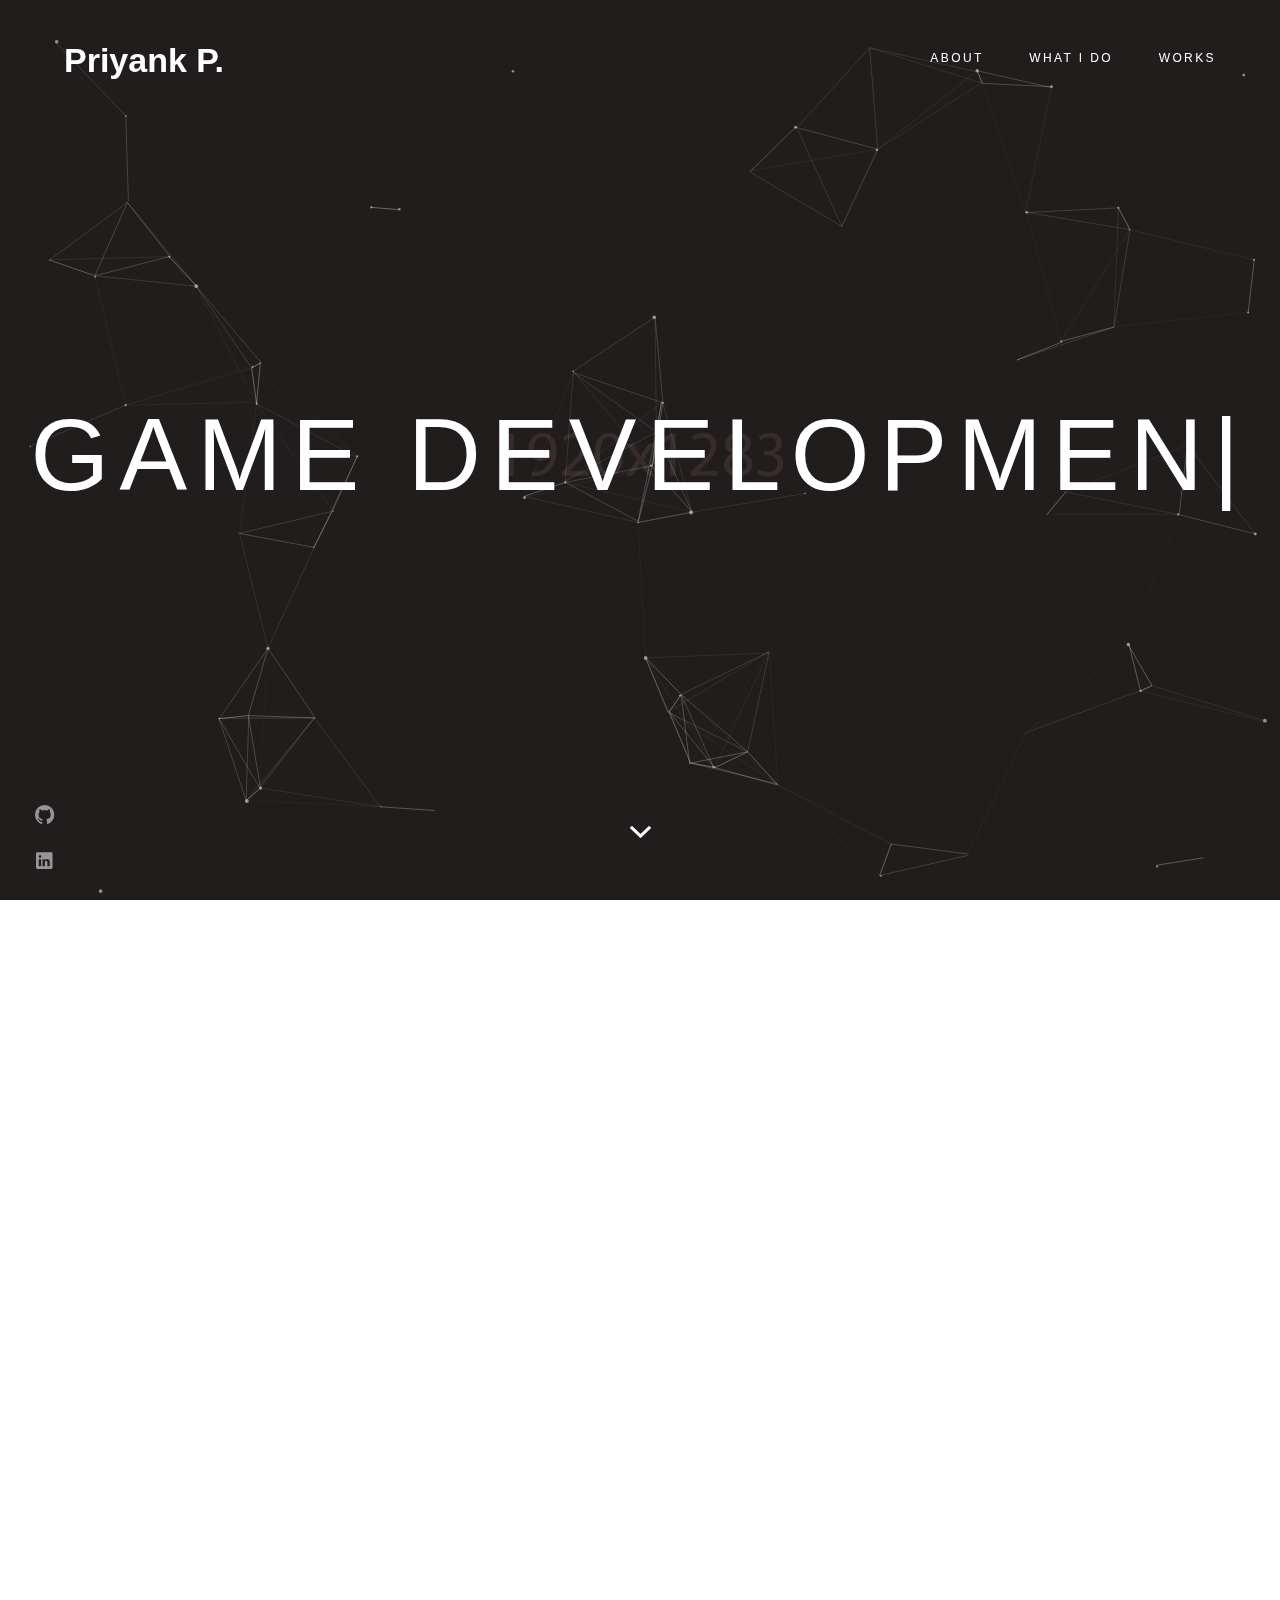
==== index-particles.html @ e3704a33 "my js added" ====
<!DOCTYPE html>
<html lang="en">
<head>
	
	<!-- Basic -->
	<meta http-equiv="Content-Type" content="text/html; charset=utf-8" />
	<title>Priyank Prajapati Portfolio</title>
	<meta name="description" content="Priyank Prajapati Portfolio">
	<meta name="keywords" content="">
	<meta http-equiv="Content-Security-Policy" content="default-src 'self'; 
    script-src 'self' 'unsafe-inline' 'unsafe-eval'; 
    style-src 'self' 'unsafe-inline'; 
    img-src 'self' data:; 
    font-src 'self' data:; 
    object-src 'none'; 
    base-uri 'self'; 
    form-action 'self'; 
    frame-ancestors 'none'; 
    block-all-mixed-content; 
    upgrade-insecure-requests;">
	
	<!-- Mobile Specific Metas -->
	<meta name="viewport" content="width=device-width, initial-scale=1, maximum-scale=1, user-scalable=no">
	
	<!-- Load Fonts -->
	<link href="https://fonts.googleapis.com/css?family=Hind:300,400,500,600,700%7CMontserrat:400,700%7CEczar:400,500,600,700,800" rel="stylesheet">
	
	<!-- CSS -->
	<link rel="stylesheet" href="css/basic.css" />
	<link rel="stylesheet" href="css/layout.css" />
	<link rel="stylesheet" href="css/blogs.css" />
	<link rel="stylesheet" href="css/ionicons.css" />
	<link rel="stylesheet" href="css/magnific-popup.css" />
	<link rel="stylesheet" href="css/animate.css" />
	
	
	<!-- Favicon -->
	<link rel="shortcut icon" href="images/favicons/favicon.ico">
	
</head>

<body>
	
	<!-- Page -->
	<div class="page">

		<!-- Preloader -->
		<div class="preloader">
			<div class="centrize full-width">
				<div class="vertical-center">
					<div class="spinner">
						<div class="double-bounce1"></div>
						<div class="double-bounce2"></div>
					</div>
				</div>
			</div>
		</div>

		<header class="header">
			<div class="fw">
				<div class="logo">
					<a href="#">Priyank P.</a>
				</div>
				<a href="#" class="menu-btn"><span></span></a>
				<div class="top-menu">
					<ul>
						<li><a href="#about-section">About</a></li>
						<li><a href="#services-section">What I Do</a></li>
						<li><a href="#works-section">Works</a></li>
					</ul>
					<a href="#" class="close"></a>
				</div>
			</div>
		</header>
		
		<!-- Container -->
		<div class="container">

			<!-- Section Started -->
			<div class="section started">
				<div id="particles-bg" class="slide" style="background-image: url(images/slide-bg-1.jpg);"></div>
				<div class="centrize full-width">
					<div class="vertical-center">
						<div class="st-title align-center">
							<div class="typing-title">
								<p>Game Development</p>
								<p>Animation</p>
								<p>Game Designing</p>
								<p>VFX</p>
							</div>
							<span class="typed-title"></span>
						</div>
					</div>
				</div>
				<a href="#" class="mouse-btn"><i class="icon ion ion-chevron-down"></i></a>
			</div>

			<!-- Section About -->
			<div class="section about align-left" id="about-section">
				<div class="fw">
					<div class="text-box">
						<h1 class="animated">I'm Priyank, <br />Game Developer <br />from Toronto.</h1>
						<p class="animated">
							I specialize in creating immersive gaming experiences and am enthusiastic about contributing to the gaming industry.
							Explore my portfolio to discover a collection of projects showcasing my skills. Each project reflects my dedication to learning and improving as a game developer.
							In addition to my projects, you'll find details about my skills, including proficiency in beginner-level programming languages, game engines, and tools commonly used in game development. My goal is to continue growing and contributing to innovative game projects.
							I'm eager to embark on new challenges and expand my skills further. Let's connect and explore how we can create captivating gaming experiences together!
						</p>
					</div>
				</div>
			</div>	

			<!-- Section Services -->
			<div class="section services gray align-left" id="services-section">
				<div class="fw">
					<div class="titles animated">
						<div class="title">What I Do</div>
					</div>
					<div class="row">
						<div class="col col-m-12 col-t-6 col-d-4">
							<div class="service-item animated">
								<div class="circle"><i class="icon ion ion-ios-browsers-outline"></i></div>
								<div class="name">Game Development</div>
								<p>Sed ut perspiciatis unde omnis iste natus error sit voluptatem accusantium doloremque laudantium, totam rem aperiam.</p>
							</div>
						</div>
						<div class="col col-m-12 col-t-6 col-d-4">
							<div class="service-item animated">
								<div class="circle"><i class="icon ion ion-ios-lightbulb-outline"></i></div>
								<div class="name">Animation</div>
								<p>Sed ut perspiciatis unde omnis iste natus error sit voluptatem accusantium doloremque laudantium, totam rem aperiam.</p>
							</div>
						</div>
						<div class="col col-m-12 col-t-6 col-d-4">
							<div class="service-item animated">
								<div class="circle"><i class="icon ion ion-ios-color-wand-outline"></i></div>
								<div class="name">Game Designing</div>
								<p>Sed ut perspiciatis unde omnis iste natus error sit voluptatem accusantium doloremque laudantium, totam rem aperiam.</p>
							</div>
						</div>
						<div class="col col-m-12 col-t-6 col-d-4">
							<div class="service-item animated">
								<div class="circle"><i class="icon ion ion-social-android-outline"></i></div>
								<div class="name">VFX</div>
								<p>Sed ut perspiciatis unde omnis iste natus error sit voluptatem accusantium doloremque laudantium, totam rem aperiam.</p>
							</div>
						</div>
					</div>
				</div>
			</div>

			<!-- Portfolio -->
			<div class="section works align-left" id="works-section">
				<div class="fw">
					<div class="titles animated">
						<div class="title">Projects</div>
					</div>
					<div class="filters animated">
						<div class="f_btn active">
							<label><input type="radio" name="fl_radio" value="box-item" />All</label>
						</div>
						<div class="f_btn">
							<label><input type="radio" name="fl_radio" value="f-branding" />Branding</label>
						</div>
						<div class="f_btn">
							<label><input type="radio" name="fl_radio" value="f-gameProjects" />Game Projects</label>
						</div>
						<div class="f_btn">
							<label><input type="radio" name="fl_radio" value="f-ui" />UI Kits</label>
						</div>
						<div class="f_btn">
							<label><input type="radio" name="fl_radio" value="f-photo" />Photography</label>
						</div>
					</div>
					<div class="row box-items">
						<div class="col col-m-12 col-t-6 col-d-6 box-item f-gameProjects">
							<div class="item animated">
								<div class="desc">
									<div class="image">
										<a href="#frogWithGuns" class="has-popup"><img src="images/works/frogWithGuns.png" alt="" /></a>
									</div>
									<div class="category"></div>
									<div class="name">
										<a href="#frogWithGuns" class="has-popup">Frog With Guns</a>
									</div>
								</div>
							</div>
							<div id="frogWithGuns" class="popup-box mfp-fade mfp-hide">
								<div class="content">
									<div class="image">
										<img src="images/works/frogWithGuns.png" alt="">
									</div>
									<div class="desc">
										<div class="category"></div>
										<h4>Frog With Guns</h4>
										<p>
											Frogs with Guns is a 3D, two-player, third-person shooter game where you and a friend team up to navigate a maze, defeat enemy frogs, and collect magical rings to escape within a time limit.										
										</p>
										<a href="https://github.com/Priyank-Prajapati/FrogsWithGun_Game.git" target="_blank" class="btn">Github Project Link</a>
									</div>
								</div>
							</div>
						</div>
						<div class="col col-m-12 col-t-6 col-d-6 box-item f-gameProjects">
							<div class="item animated">
								<div class="desc">
									<div class="image">
										<a href="#bolt" class="has-popup"><img src="images/works/bolt.png" alt="" /></a>
									</div>
									<div class="category"></div>
									<div class="name">
										<a href="#bolt" class="has-popup">Bolt - Escape the Devil</a>
									</div>
								</div>
							</div>
							<div id="bolt" class="popup-box mfp-fade mfp-hide">
								<div class="content">
									<div class="image">
										<img src="images/works/bolt.png" alt="">
									</div>
									<div class="desc">
										<div class="category"></div>
										<h4>Bolt - Escape the Devil</h4>
										<p>
											Bolt - Escape the Devil is a 2D, side-scrolling running game where you control a character who needs to outrun the devil and reach a safe haven (city) in a deserted landscape.										
										</p>
										<a href="https://github.com/Priyank-Prajapati/Bolt_Game.git" target="_blank" class="btn">Github Project Link</a>
									</div>
								</div>
							</div>
						</div>
						<div class="col col-m-12 col-t-6 col-d-6 box-item f-gameProjects">
							<div class="item animated">
								<div class="desc">
									<div class="image">
										<a href="#ceri" class="has-popup"><img src="images/works/ceri.png" alt="" /></a>
									</div>
									<div class="category"></div>
									<div class="name">
										<a href="#ceri" class="has-popup">Ceri - Back to Bowl</a>
									</div>
								</div>
							</div>
							<div id="ceri" class="popup-box mfp-fade mfp-hide">
								<div class="content">
									<div class="image">
										<img src="images/works/ceri.png" alt="">
									</div>
									<div class="desc">
										<div class="category"></div>
										<h4>Ceri - Back to Bowl</h4>
										<p>
											Ceri Back to Bowl is a 2D, side-scrolling platformer where you control Ceri, a cereal piece, who needs to navigate a kitchen environment filled with obstacles to reach his bowl and reunite with his cereal family.
										</p>
										<a href="https://github.com/Priyank-Prajapati/Ceri_Game.git" target="_blank" class="btn">Github Project Link</a>
									</div>
								</div>
							</div>
						</div>
						<div class="col col-m-12 col-t-6 col-d-6 box-item f-gameProjects">
							<div class="item animated">
								<div class="desc">
									<div class="image">
										<a href="#cookieCrumble" class="has-popup"><img src="images/works/cookieCrumble.png" alt="" /></a>
									</div>
									<div class="category"></div>
									<div class="name">
										<a href="#cookieCrumble" class="has-popup">Cookie Crumble</a>
									</div>
								</div>
							</div>
							<div id="cookieCrumble" class="popup-box mfp-fade mfp-hide">
								<div class="content">
									<div class="image">
										<img src="images/works/cookieCrumble.png" alt="">
									</div>
									<div class="desc">
										<div class="category"></div>
										<h4>Cookie Crumble</h4>
										<p>
											Cookie Crumble is a 2D, single-player, comedic platformer game where you control a cookie named Cookie who is trying to escape the kitchen. Players navigate a pixelated kitchen environment, overcoming obstacles and defeating enemies (rats) to reach the exit.
										</p>
										<a href="https://github.com/Priyank-Prajapati/COMP394-FinalProject.git" target="_blank" class="btn">Github Project Link</a>
									</div>
								</div>
							</div>
						</div>
						<div class="col col-m-12 col-t-6 col-d-6 box-item f-gameProjects">
							<div class="item animated">
								<div class="desc">
									<div class="image">
										<a href="#hiddenHorcrux" class="has-popup"><img src="images/works/hiddenHorcrux.png" alt="" /></a>
									</div>
									<div class="category"></div>
									<div class="name">
										<a href="#hiddenHorcrux" class="has-popup">Hidden Horcrux</a>
									</div>
								</div>
							</div>
							<div id="hiddenHorcrux" class="popup-box mfp-fade mfp-hide">
								<div class="content">
									<div class="image">
										<img src="images/works/hiddenHorcrux.png" alt="">
									</div>
									<div class="desc">
										<div class="category"></div>
										<h4>Hidden Horcrux</h4>
										<p>
											Hidden Horcrux is a 2D, side-scrolling action-adventure game where you control Kalki, a demon hunter, on a quest to defeat the evil Kali. To succeed, Kalki must find and destroy hidden Horcruxes scattered throughout the underground world of Paatal Lok.
										</p>
										<a href="https://github.com/Priyank-Prajapati/Hidden_Horcrux.git" target="_blank" class="btn">Github Project Link</a>
									</div>
								</div>
							</div>
						</div>
						<div class="col col-m-12 col-t-6 col-d-6 box-item f-gameProjects">
							<div class="item animated">
								<div class="desc">
									<div class="image">
										<a href="#flightToy" class="has-popup"><img src="images/works/flightToy.png" alt="" /></a>
									</div>
									<div class="category"></div>
									<div class="name">
										<a href="#flightToy" class="has-popup">Flight Toy</a>
									</div>
								</div>
							</div>
							<div id="flightToy" class="popup-box mfp-fade mfp-hide">
								<div class="content">
									<div class="image">
										<img src="images/works/flightToy.png" alt="">
									</div>
									<div class="desc">
										<div class="category"></div>
										<h4>Flight Toy</h4>
										<p>
											Flight Toy is a 3D, single-player, flight simulation game where you control an airplane and navigate a 3D open world filled with mountains, water, and trees. Your objective is to score points by following a series of checkpoints while avoiding the ground.										
										</p>
										<!--<a href="https://github.com/Priyank-Prajapati/FrogsWithGun_Game.git" target="_blank" class="btn">Github Project Link</a>-->
									</div>
								</div>
							</div>
						</div>
						<div class="col col-m-12 col-t-6 col-d-6 box-item f-branding">
							<div class="item animated">
								<div class="desc">
									<div class="image">
										<a href="#popup-4" class="has-popup"><img src="images/works/work4.jpg" alt="" /></a>
									</div>
									<div class="category">Branding</div>
									<div class="name">
										<a href="#popup-4" class="has-popup">Juice Bottle Packaging</a>
									</div>
								</div>
							</div>
							<div id="popup-4" class="popup-box mfp-fade mfp-hide">
								<div class="content">
									<div class="image">
										<img src="images/works/work4.jpg" alt="">
									</div>
									<div class="desc">
										<div class="category">Branding</div>
										<h4>Juice Bottle Packaging</h4>
										<p>
											Today we have for you a set of 20 icons available in 2 styles: colored flat and line version, 
											designed on a 128px grid. These polished icons come in multiple formats so you can easily include them in your projects.
										</p>
										<a href="#" class="btn">View Project</a>
									</div>
								</div>
							</div>
						</div>
						<div class="col col-m-12 col-t-6 col-d-6 box-item f-photo">
							<div class="item animated">
								<div class="desc">
									<div class="image">
										<a href="#popup-5" class="has-popup"><img src="images/works/work5.jpg" alt="" /></a>
									</div>
									<div class="category">Photography</div>
									<div class="name">
										<a href="#popup-5" class="has-popup">Mug PSD MockUp</a>
									</div>
								</div>
							</div>
							<div id="popup-5" class="popup-box mfp-fade mfp-hide">
								<div class="content">
									<div class="image">
										<img src="images/works/work5.jpg" alt="">
									</div>
									<div class="desc">
										<div class="category">Photography</div>
										<h4>Mug PSD MockUp</h4>
										<p>
											Mapogo is an expertly crafted UI kit perfect for iOS designers and developers. The free sample includes 10 screens (750×1334 px) that can be easily customized in Photoshop
										</p>
										<a href="#" class="btn">View Project</a>
									</div>
								</div>
							</div>
						</div>
						<div class="col col-m-12 col-t-6 col-d-6 box-item f-ui">
							<div class="item animated">
								<div class="desc">
									<div class="image">
										<a href="#popup-6" class="has-popup"><img src="images/works/work6.jpg" alt="" /></a>
									</div>
									<div class="category">UI Kits</div>
									<div class="name">
										<a href="#popup-6" class="has-popup">A4 Paper PSD</a>
									</div>
								</div>
							</div>
							<div id="popup-6" class="popup-box mfp-fade mfp-hide">
								<div class="content">
									<div class="image">
										<img src="images/works/work6.jpg" alt="">
									</div>
									<div class="desc">
										<div class="category">UI Kits</div>
										<h4>A4 Paper PSD</h4>
										<p>
											The freebie of the day is Chameleon, a modern UI kit perfect to use for creating a stylish and clean mobile app. This kit includes 10 screens from various categories that can be easily edited.
										</p>
										<a href="#" class="btn">View Project</a>
									</div>
								</div>
							</div>
						</div>
					</div>
					<div class="clear"></div>
				</div>
			</div>
			
			<!-- Footer -->
			<footer class="footer-fixed">
				<div class="st-soc animated">
					<a target="blank" href="https://github.com/Priyank-Prajapati"><i class="icon ion ion-social-github" style="font-size: 22px;"></i></a>
				</div>
				<div class="st-soc animated">
					<a target="blank" href="https://www.linkedin.com/in/priyankprajapati/"><i class="icon ion ion-social-linkedin" style="font-size: 22px;"></i></a>
				</div>
			</footer>
			
		</div>

	</div>
	
	<!-- jQuery Scripts -->
	<script src="js/jquery.min.js"></script>
	<script src="js/jquery.validate.js"></script>
	<script src="js/masonry.pkgd.js"></script>
	<script src="js/imagesloaded.pkgd.js"></script>
	<script src="js/masonry-filter.js"></script>
	<script src="js/magnific-popup.js"></script>
	<script src="js/scrollreveal.js"></script>
	<script src="js/jquery.mb.YTPlayer.js"></script>
	<script src="js/particles.js"></script>
	<script src="js/typed.js"></script>
	
	<!-- Main Scripts -->
	<script src="js/main.js"></script>
	<script src="js/particles.js"></script>
	<script src="js/particles-setting.js"></script>
	<script src="js/my.js"></script>
	
</body>
</html>
---- css/basic.css ----
/**
*	Hendrie (HTML)
*	Copyright © Hendrie by beshleyua. All Rights Reserved.
**/

/* TABLE OF CONTENTS
	1. Basic
	2. Container
	3. Columns
	4. Typography
	5. Links
	6. Buttons
	7. Preloader
	8. Forms
	9. Lists
	10. Code
	11. Tables
	12. Alignment
	13. Text Formating
	14. Blockquote
	15. Animations
*/

/* 1. Basic */
html {
	margin-right: 0!important;
}

body {
	margin: 0;
	padding: 0;
	border: none;
	font-family: 'Hind', helvetica;
	font-size: 20px;
	color: #898989;
	background: #ffffff;
	line-height: 20px;
	letter-spacing: 0em;
	font-weight: 300;
}

.page {
	position: relative;
	overflow: hidden;
}

* {
	box-sizing: border-box;
	-webkit-box-sizing: border-box;
}

.clear {
	clear: both;
}

/* 2. Container */
.container {
	position: relative;
}

.fw {
	margin: 0 auto;
	position: relative;
	max-width: 1020px;
}

@media (max-width: 1079px) {
	.fw {
		padding: 0 5%;
		max-width: 100%;
	}

}

/* 3. Columns */
.row {
	margin: 0 -25px;
	padding: 0 0 50px 0;
	position: relative;
}

.row:last-child {
	padding: 0;
}

.row .col {
	padding: 0 25px;
}

@media (min-width: 1080px) {
	.row .col.col-d-12,
	.row .col.col-d-11,
	.row .col.col-d-10,
	.row .col.col-d-9,
	.row .col.col-d-8,
	.row .col.col-d-7,
	.row .col.col-d-6,
	.row .col.col-d-5,
	.row .col.col-d-4,
	.row .col.col-d-3,
	.row .col.col-d-2,
	.row .col.col-d-1 {
		float: left;
	}

	.row .col.col-d-12 {
		width: 99.996%;
	}

	.row .col.col-d-11 {
		width: 91.663%;
	}

	.row .col.col-d-10 {
		width: 83.333%;
	}

	.row .col.col-d-9 {
		width: 74.997%;
	}

	.row .col.col-d-8 {
		width: 66.664%;
	}

	.row .col.col-d-7 {
		width: 58.331%;
	}

	.row .col.col-d-6 {
		width: 49.998%;
	}

	.row .col.col-d-5 {
		width: 41.665%;
	}

	.row .col.col-d-4 {
		width: 33.332%;
	}

	.row .col.col-d-3 {
		width: 24.999%;
	}

	.row .col.col-d-2 {
		width: 16.666%;
	}

	.row .col.col-d-1 {
		width: 8.333%;
	}

}

@media (max-width: 1079px) {
	.row .col.col-t-12,
	.row .col.col-t-11,
	.row .col.col-t-10,
	.row .col.col-t-9,
	.row .col.col-t-8,
	.row .col.col-t-7,
	.row .col.col-t-6,
	.row .col.col-t-5,
	.row .col.col-t-4,
	.row .col.col-t-3,
	.row .col.col-t-2,
	.row .col.col-t-1 {
		float: left;
	}

	.row .col.col-t-12 {
		width: 99.996%;
	}

	.row .col.col-t-11 {
		width: 91.663%;
	}

	.row .col.col-t-10 {
		width: 83.333%;
	}

	.row .col.col-t-9 {
		width: 74.997%;
	}

	.row .col.col-t-8 {
		width: 66.664%;
	}

	.row .col.col-t-7 {
		width: 58.331%;
	}

	.row .col.col-t-6 {
		width: 49.998%;
	}

	.row .col.col-t-5 {
		width: 41.665%;
	}

	.row .col.col-t-4 {
		width: 33.332%;
	}

	.row .col.col-t-3 {
		width: 24.999%;
	}

	.row .col.col-t-2 {
		width: 16.666%;
	}

	.row .col.col-t-1 {
		width: 8.333%;
	}

}

@media (max-width: 720px) {
	.row .col.col-m-12,
	.row .col.col-m-11,
	.row .col.col-m-10,
	.row .col.col-m-9,
	.row .col.col-m-8,
	.row .col.col-m-7,
	.row .col.col-m-6,
	.row .col.col-m-5,
	.row .col.col-m-4,
	.row .col.col-m-3,
	.row .col.col-m-2,
	.row .col.col-m-1 {
		float: left;
	}

	.row .col.col-m-12 {
		width: 99.996%;
	}

	.row .col.col-m-11 {
		width: 91.663%;
	}

	.row .col.col-m-10 {
		width: 83.333%;
	}

	.row .col.col-m-9 {
		width: 74.997%;
	}

	.row .col.col-m-8 {
		width: 66.664%;
	}

	.row .col.col-m-7 {
		width: 58.331%;
	}

	.row .col.col-m-6 {
		width: 49.998%;
	}

	.row .col.col-m-5 {
		width: 41.665%;
	}

	.row .col.col-m-4 {
		width: 33.332%;
	}

	.row .col.col-m-3 {
		width: 24.999%;
	}

	.row .col.col-m-2 {
		width: 16.666%;
	}

	.row .col.col-m-1 {
		width: 8.333%;
	}

}

.row:after {
	content: '';
	display: block;
	clear: both;
}

/* 4. Typography */
h1,
h2,
h3,
h4,
h5,
h6 {
	margin: 28px 0;
	font-weight: 400;
	font-family: 'Eczar', helvetica;
	color: #292929;
}

@media (max-width: 1079px) {
	h1,
	h2,
	h3,
	h4,
	h5,
	h6 {
		margin: 0 0 28px 0;
	}

}

h1 {
	font-size: 52px;
	line-height: 64px;
}

@media (max-width: 1079px) {
	h1 {
		font-size: 28px;
		line-height: 40px;
	}

}

h2 {
	font-size: 46px;
	line-height: 58px;
}

@media (max-width: 1079px) {
	h2 {
		font-size: 30px;
		line-height: 38px;
	}

}

h3 {
	font-size: 40px;
	line-height: 52px;
}

@media (max-width: 1079px) {
	h3 {
		font-size: 26px;
		line-height: 33px;
	}

}

h4 {
	font-size: 34px;
	line-height: 46px;
}

@media (max-width: 1079px) {
	h4 {
		font-size: 26px;
		line-height: 34px;
	}

}

h5 {
	font-size: 28px;
	line-height: 40px;
}

@media (max-width: 1079px) {
	h5 {
		font-size: 20px;
		line-height: 28px;
	}

}

h6 {
	font-size: 22px;
	line-height: 34px;
}

@media (max-width: 1079px) {
	h6 {
		font-size: 14px;
		line-height: 22px;
	}

}

p {
	margin: 25px 0;
	padding: 0;
	font-size: 20px;
	color: #999999;
	line-height: 34px;
}

@media (max-width: 1079px) {
	p {
		font-size: 17px;
		line-height: 30px;
	}

}

strong {
	font-weight: 500;
	color: #292929;
}

/* 5. Links */
a {
	color: #292929;
	text-decoration: none;
	opacity: 1;
	outline: none;
}

a:hover {
	text-decoration: none;
}

/* 6. Buttons */
a.btn,
.btn {
	padding: 2px 0 0 0;
	display: inline-block;
	vertical-align: top;
	font-size: 12px;
	color: #292929;
	letter-spacing: 0.2em;
	font-weight: 500;
	line-height: 12px;
	text-transform: uppercase;
	cursor: pointer;
	box-shadow: inset 0 -6px 0 #ede574;
	-moz-box-shadow: inset 0 -6px 0 #ede574;
	-webkit-box-shadow: inset 0 -6px 0 #ede574;
	-khtml-box-shadow: inset 0 -6px 0 #ede574;
	transition: all 0.4s ease 0s;
	-moz-transition: all 0.4s ease 0s;
	-webkit-transition: all 0.4s ease 0s;
	-o-transition: all 0.4s ease 0s;
}

a.btn:hover,
.btn:hover {
	box-shadow: inset 0 -14px 0 #ede574;
	-moz-box-shadow: inset 0 -14px 0 #ede574;
	-webkit-box-shadow: inset 0 -14px 0 #ede574;
	-khtml-box-shadow: inset 0 -14px 0 #ede574;
}

/* 7. Preloader */
.preloader {
	position: fixed;
	top: 0;
	left: 0;
	width: 100%;
	height: 100%;
	text-align: center;
	background: #ffffff;
	z-index: 1000;
}

.preloader .spinner {
	width: 40px;
	height: 40px;
	display: inline-block;
	position: relative;
}

.preloader .spinner .double-bounce1,
.preloader .spinner .double-bounce2 {
	width: 100%;
	height: 100%;
	background: #ede574;
	opacity: 0.8;
	position: absolute;
	top: 0;
	left: 0;
	-webkit-animation: sk-bounce 2s infinite ease-in-out;
	animation: sk-bounce 2s infinite ease-in-out;
	border-radius: 50%;
	-moz-border-radius: 50%;
	-webkit-border-radius: 50%;
	-khtml-border-radius: 50%;
}

.preloader .spinner .double-bounce2 {
	-webkit-animation-delay: -1s;
	animation-delay: -1s;
}

/* 8. Forms */
input,
textarea,
button {
	margin: 0 0 25px 0;
	padding: 0;
	display: block;
	width: 100%;
	height: 48px;
	font-size: 14px;
	color: #292929;
	letter-spacing: 0.03em;
	font-weight: 500;
	-webkit-appearance: none;
	-moz-appearance: none;
	resize: none;
	outline: 0;
	background: none;
	border: none;
	border-bottom: 1px solid rgba(0, 0, 0, 0.1);
	transition: all 0.4s ease 0s;
	-moz-transition: all 0.4s ease 0s;
	-webkit-transition: all 0.4s ease 0s;
	-o-transition: all 0.4s ease 0s;
}

input:focus,
textarea:focus,
button:focus {
	color: #292929;
	border-bottom: 1px solid #292929;
}

textarea {
	margin: 0 0 35px 0;
	padding: 20px 0;
	height: 120px;
}

button {
	width: auto;
	display: inline-block;
	vertical-align: top;
	border: none;
	cursor: pointer;
}

label,
legend {
	display: block;
	padding-bottom: 10px;
	font-family: 'Hind', helvetica;
	font-size: 20px;
}

fieldset {
	border-width: 0;
	padding: 0;
}

input[type="checkbox"],
input[type="radio"] {
	display: inline;
}

::-webkit-input-placeholder {
	color: #898989;
}

:-moz-placeholder {
	color: #898989;
}

::-moz-placeholder {
	color: #898989;
}

:-ms-input-placeholder {
	color: #898989;
}

input:focus::-webkit-input-placeholder,
textarea:focus::-webkit-input-placeholder {
	color: #292929;
}

input:focus:-moz-placeholder,
textarea:focus:-moz-placeholder {
	color: #292929;
}

input:focus::-moz-placeholder,
textarea:focus::-moz-placeholder {
	color: #292929;
}

input:focus:-ms-input-placeholder,
textarea:focus:-ms-input-placeholder {
	color: #292929;
}

label.error {
	display: none!important;
}

input.error::-moz-placeholder,
textarea.error::-moz-placeholder {
	color: red;
}

input.error:-moz-placeholder,
textarea.error:-moz-placeholder {
	color: red;
}

input.error:-ms-input-placeholder,
textarea.error:-ms-input-placeholder {
	color: red;
}

input.error::-webkit-input-placeholder,
textarea.error::-webkit-input-placeholder {
	color: red;
}

/* 9. Lists */
ol,
ul {
	list-style: none;
	margin-top: 0px;
	margin-bottom: 0px;
	padding-left: 0px;
}

ul ul,
ul ol,
ol ol,
ol ul {
	margin-bottom: 0px;
}

li {
	margin-bottom: 0px;
}

/* 10. Code */
code {
	background: #f9f9f9;
	font-size: 16px;
	font-family: 'Hind', helvetica;
	margin: 20px 0;
	padding: 10px 20px;
}

/* 11. Tables */
table {
	width: 100%;
	margin: 30px 0;
	padding: 0;
	border-collapse: collapse;
}

th {
	font-weight: 500;
	border: none;
	border-bottom: 1px solid #f9f9f9;
	color: #292929;
	padding: 12px 15px;
	text-align: left;
}

td {
	border: none;
	border-bottom: 1px solid #f9f9f9;
	padding: 12px 15px;
	text-align: left;
	color: #898989;
}

/* 12. Alignment */
.align-center {
	text-align: center !important;
}

.align-right {
	text-align: right !important;
}

.align-left {
	text-align: left !important;
}

.pull-right {
	float: right !important;
}

.pull-left {
	float: left !important;
}

.pull-none {
	float: none !important;
}

.full-width {
	max-width: 100% !important;
	width: 100% !important;
}

.full-max-width {
	max-width: 100% !important;
	width: auto !important;
}

.centrize {
	display: table !important;
	table-layout: fixed !important;
	height: 100% !important;
	position: relative !important;
}

.vertical-center {
	display: table-cell !important;
	vertical-align: middle !important;
}

/* 13. Text Formating */
.text-uppercase {
	text-transform: uppercase !important;
}

.text-lowercase {
	text-transform: lowercase !important;
}

.text-capitalize {
	text-transform: capitalize !important;
}

.text-regular {
	font-weight: 400 !important;
}

.text-bold {
	font-weight: 700 !important;
}

.text-italic {
	font-style: italic !important;
}

/* 14. Blockquote */
blockquote {
	font-family: 'Hind', helvetica;
}

/* 15. Animations */
/* Mouse Button */
@keyframes mouse-anim {
	0% {
		top: 0px;
	}

	50% {
		top: 10px;
	}

	100% {
		top: 0px;
	}

}
---- css/layout.css ----
/**
*	Hendrie (HTML)
*	Copyright © Hendrie by beshleyua. All Rights Reserved.
**/

/* TABLE OF CONTENTS
	1. Header
	2. Section
	3. Started
	4. About
	5. Services
	6. Portfolio
	7. Contacts
	8. Footer
	9. Popups
*/

/* 1. Header */
.header {
	padding: 50px 0;
	position: fixed;
	top: 0;
	left: 0;
	width: 100%;
	z-index: 20;
	opacity: 1;
	visibility: visible;
	transition: all 0.4s ease 0s;
	-moz-transition: all 0.4s ease 0s;
	-webkit-transition: all 0.4s ease 0s;
	-o-transition: all 0.4s ease 0s;
}

.header.filled {
	padding: 35px 0;
	background: #ffffff;
	opacity: 1;
	visibility: visible;
	box-shadow: 0 25px 50px rgba(0, 0, 0, 0.045);
	-moz-box-shadow: 0 25px 50px rgba(0, 0, 0, 0.045);
	-webkit-box-shadow: 0 25px 50px rgba(0, 0, 0, 0.045);
	-khtml-box-shadow: 0 25px 50px rgba(0, 0, 0, 0.045);
}

.footer-fixed {
	position: fixed;
    left: 0;
    bottom: 0;
    padding: 20px;
	width: 100%;
	z-index: 20;
	opacity: 1;
	visibility: visible;
	transition: all 0.4s ease 0s;
	-moz-transition: all 0.4s ease 0s;
	-webkit-transition: all 0.4s ease 0s;
	-o-transition: all 0.4s ease 0s;
}


@media (max-width: 1079px) {
	.header.filled {
		padding: 30px 0;
	}

}

.header.filled .logo a {
	color: #292929;
}

.header.filled .menu-btn span {
	background: #292929;
}

.header.filled .menu-btn span:before,
.header.filled .menu-btn span:after {
	background: #292929;
}

.header.filled .top-menu ul li a {
	color: #292929;
}

@media (max-width: 1079px) {
	.header {
		padding: 30px 0;
	}

}

.header .fw {
	padding: 0 5%;
	max-width: 100%;
}

.header .logo {
	float: left;
	font-family: 'Montserrat', helvetica;
	font-size: 34px;
	font-weight: 700;
}

.header .logo a {
	color: #ffffff;
}

.header .menu-btn {
	position: relative;
	float: right;
	display: none;
	width: 24px;
	height: 24px;
	transition: all 0.4s ease 0s;
	-moz-transition: all 0.4s ease 0s;
	-webkit-transition: all 0.4s ease 0s;
	-o-transition: all 0.4s ease 0s;
}

@media (max-width: 1079px) {
	.header .menu-btn {
		display: block;
	}

}

.header .menu-btn span {
	margin-top: -1px;
	position: absolute;
	top: 50%;
	left: 0;
	width: 100%;
	height: 2px;
	background: #ffffff;
	transition: all 0.4s ease 0s;
	-moz-transition: all 0.4s ease 0s;
	-webkit-transition: all 0.4s ease 0s;
	-o-transition: all 0.4s ease 0s;
}

.header .menu-btn span:before,
.header .menu-btn span:after {
	content: '';
	position: absolute;
	left: 0;
	top: -8px;
	width: 100%;
	height: 2px;
	background: #ffffff;
	transition: all 0.4s ease 0s;
	-moz-transition: all 0.4s ease 0s;
	-webkit-transition: all 0.4s ease 0s;
	-o-transition: all 0.4s ease 0s;
}

.header .menu-btn span:after {
	top: auto;
	bottom: -8px;
}

.header .menu-btn.active {
	margin-right: 225px;
}

.header .menu-btn.active span {
	background: none;
}

.header .menu-btn.active span:before {
	top: 0;
	transform: rotate(45deg);
	-webkit-transform: rotate(45deg);
	-moz-transform: rotate(45deg);
	-o-transform: rotate(45deg);
}

.header .menu-btn.active span:after {
	bottom: 0;
	transform: rotate(-45deg);
	-webkit-transform: rotate(-45deg);
	-moz-transform: rotate(-45deg);
	-o-transform: rotate(-45deg);
}

.header .top-menu {
	float: right;
	transition: all 0.4s ease 0s;
	-moz-transition: all 0.4s ease 0s;
	-webkit-transition: all 0.4s ease 0s;
	-o-transition: all 0.4s ease 0s;
}

.header .top-menu.active {
	right: 0;
}

.header .top-menu ul li {
	margin-left: 40px;
	display: inline-block;
	vertical-align: top;
}

.header .top-menu ul li a {
	padding: 2px 0 0 0;
	position: relative;
	display: block;
	font-size: 12px;
	color: #ffffff;
	letter-spacing: 0.2em;
	font-weight: 500;
	line-height: 12px;
	text-transform: uppercase;
	box-shadow: inset 0 0 0 #ede574;
	-moz-box-shadow: inset 0 0 0 #ede574;
	-webkit-box-shadow: inset 0 0 0 #ede574;
	-khtml-box-shadow: inset 0 0 0 #ede574;
	transition: all 0.4s ease 0s;
	-moz-transition: all 0.4s ease 0s;
	-webkit-transition: all 0.4s ease 0s;
	-o-transition: all 0.4s ease 0s;
}

.header .top-menu ul li:hover a,
.header .top-menu ul li.active a {
	box-shadow: inset 0 -6px 0 #ede574;
	-moz-box-shadow: inset 0 -6px 0 #ede574;
	-webkit-box-shadow: inset 0 -6px 0 #ede574;
	-khtml-box-shadow: inset 0 -6px 0 #ede574;
}

@media (max-width: 1079px) {
	.header .top-menu {
		padding: 50px 30px;
		position: fixed;
		top: 0;
		right: -230px;
		width: 230px;
		height: 100%;
		background: #ffffff;
	}

	.header .top-menu ul li {
		margin-left: 0;
		margin-bottom: 15px;
		display: block;
	}

	.header .top-menu ul li a {
		display: inline-block;
		color: #292929;
	}

	.header .top-menu .close {
		display: block;
	}

}

/* 2. Section */
.section {
	padding: 180px 0;
	position: relative;
}

@media (max-width: 1079px) {
	.section {
		padding: 120px 0;
	}

}

@media (max-width: 720px) {
	.section {
		padding: 90px 0;
	}

}

.section.gray {
	padding: 180px 0;
	background: #f9f9f9;
}

@media (max-width: 1079px) {
	.section.gray {
		padding: 120px 0;
	}

}

@media (max-width: 720px) {
	.section.gray {
		padding: 90px 0;
	}

}

.section .titles .title {
	margin: 0 0 30px 0;
	font-family: 'Eczar', helvetica;
	color: #292929;
	font-size: 34px;
	line-height: 44px;
	font-weight: 400;
}

@media (max-width: 1079px) {
	.section .titles .title {
		font-size: 28px;
	}

}

/* 3. Started */
.section.started {
	padding: 0;
	background: #ede574;
}

.section.started .slide {
	position: absolute;
	top: 0;
	left: 0;
	width: 100%;
	height: 100%;
	background-position: center center;
	background-repeat: no-repeat;
	background-size: cover;
}

.section.started .st-title,
.section.started .typed-title,
.section.started .typed-cursor {
	margin: 20px 0 10px 0;
	font-size: 7.91666667vw;
	font-family: 'Montserrat', helvetica;
	line-height: 7.91666667vw;
	color: #ffffff;
	font-weight: 400;
	letter-spacing: 0.1em;
	text-transform: uppercase;
	transition: all 0.4s ease 0s;
	-moz-transition: all 0.4s ease 0s;
	-webkit-transition: all 0.4s ease 0s;
	-o-transition: all 0.4s ease 0s;
}

@media (max-width: 720px) {
	.section.started .st-title,
	.section.started .typed-title,
	.section.started .typed-cursor {
		font-size: -1.08333333vw;
		font-weight: 700;
	}

}

.section.started .mouse-btn {
	margin-left: -10px;
	text-align: center;
	position: absolute;
	width: 20px;
	height: 40px;
	left: 50%;
	bottom: 40px;
}

.section.started .mouse-btn .icon {
	position: relative;
	top: 0px;
	font-size: 24px;
	color: #ffffff;
	animation: mouse-anim 1s ease-out 0s infinite;
}

/* 4. About */
.section.about .row {
	padding: 25px 0 55px 0;
}

@media (max-width: 1079px) {
	.section.about br {
		display: none;
	}

}

/* 5. Services */
.section.services {
	padding: 180px 0 150px 0;
}

@media (max-width: 1079px) {
	.section.services {
		padding: 120px 0 90px 0;
	}

}

@media (max-width: 720px) {
	.section.services {
		padding: 90px 0 60px 0;
	}

}

.section.services .service-item {
	margin-bottom: 30px;
}

.section.services .service-item .circle {
	height: 48px;
}

.section.services .service-item .circle .icon {
	font-size: 44px;
	line-height: 48px;
	color: #292929;
}

.section.services .service-item .name {
	margin: 10px 0;
	position: relative;
	font-size: 14px;
	color: #292929;
	letter-spacing: 0.03em;
	font-weight: 500;
	text-transform: uppercase;
}

.section.services .service-item p {
	margin: 0;
	font-size: 14px;
	line-height: 24px;
}

@media (max-width: 720px) {
	.section.services .service-item {
		margin: 0 0 30px 0;
	}

}

/* 6. Portfolio */
.section.works {
	padding: 180px 0 110px 0;
}

@media (max-width: 1079px) {
	.section.works {
		padding: 120px 0 90px 0;
	}

}

@media (max-width: 720px) {
	.section.works {
		padding: 90px 0 60px 0;
	}

}

.section.works .filters {
	margin: 0 0 30px 0;
	font-size: 0;
}

.section.works .filters input {
	display: none;
}

.section.works .filters .f_btn {
	margin: 0 60px 0 0;
	position: relative;
	display: inline-block;
	vertical-align: top;
}

@media (max-width: 1079px) {
	.section.works .filters .f_btn {
		margin: 0 30px 0 0;
	}

}

@media (max-width: 480px) {
	.section.works .filters .f_btn {
		margin: 0 30px 15px 0;
	}

}

.section.works .filters .f_btn label {
	padding: 0;
	position: relative;
	display: block;
	font-size: 20px;
	color: #999999;
	line-height: 16px;
	cursor: pointer;
	z-index: 2;
}

@media (max-width: 1079px) {
	.section.works .filters .f_btn label {
		font-size: 15px;
		line-height: 12px;
	}

}

.section.works .filters .f_btn.active label {
	color: #292929;
	box-shadow: inset 0 -6px 0 #ede574;
	-moz-box-shadow: inset 0 -6px 0 #ede574;
	-webkit-box-shadow: inset 0 -6px 0 #ede574;
	-khtml-box-shadow: inset 0 -6px 0 #ede574;
}

.box-items {
	position: relative;
}

.box-items .box-item {
	margin: 0 0 70px 0;
	position: relative;
}

.box-items .box-item:hover .desc {
	transform: translateY(-10px);
	-webkit-transform: translateY(-10px);
	-moz-transform: translateY(-10px);
	-o-transform: translateY(-10px);
}

@media (max-width: 1079px) {
	.box-items .box-item {
		margin: 0 0 30px 0;
	}

}

.box-items .box-item.video .image a:before {
	content: '\f4cc';
	position: absolute;
	top: 16px;
	right: 22px;
	display: inline-block; 
	font-family: "Ionicons"; 
	speak: none; 
	font-style: normal; 
	font-weight: normal; 
	font-variant: normal; 
	text-transform: none; 
	line-height: 1; 
	-webkit-font-smoothing: antialiased; 
	-moz-osx-font-smoothing: grayscale;
	font-size: 32px;
	color: #fff;
	z-index: 2;
}

.box-items .box-item .desc {
	transition: all 0.3s ease 0s;
	-moz-transition: all 0.3s ease 0s;
	-webkit-transition: all 0.3s ease 0s;
	-o-transition: all 0.3s ease 0s;
	transform: translateY(0px);
	-webkit-transform: translateY(0px);
	-moz-transform: translateY(0px);
	-o-transform: translateY(0px);
}

.box-items .box-item .image {
	position: relative;
}

.box-items .box-item .image a {
	position: relative;
	display: block;
	font-size: 0;
}

.box-items .box-item .image a img {
	position: relative;
	display: block;
	width: 100%;
	height: auto;
}

.box-items .box-item .category {
	margin: 20px 0 10px 0;
	display: inline-block;
	vertical-align: top;
	font-size: 14px;
	color: #898989;
	line-height: 12px;
	box-shadow: inset 0 -6px 0 #ede574;
	-moz-box-shadow: inset 0 -6px 0 #ede574;
	-webkit-box-shadow: inset 0 -6px 0 #ede574;
	-khtml-box-shadow: inset 0 -6px 0 #ede574;
}

@media (max-width: 1079px) {
	.box-items .box-item .category {
		font-size: 12px;
	}

}

.box-items .box-item .name {
	font-size: 28px;
}

@media (max-width: 1079px) {
	.box-items .box-item .name {
		font-size: 22px;
		line-height: 30px;
	}

}

/* 7. Contacts */
.alert-success {
	display: none;
}

.alert-success p {
	margin: 60px 0 30px 0;
	font-size: 26px;
	color: #292929;
}

/* 8. Footer */
footer {
	padding: 120px 0;
}

@media (max-width: 720px) {
	footer {
		padding: 90px 0;
	}

}

footer .copy {
	font-size: 14px;
	color: #898989;
	letter-spacing: 0.03em;
	text-transform: uppercase;
}

footer .st-soc {
	position: relative;
	margin: 10px 0 0 0;
}

footer .st-soc a {
	margin: 0 6px;
	position: relative;
	display: inline-block;
	vertical-align: top;
	overflow: hidden;
	width: 36px;
	height: 36px;
	line-height: 36px;
	text-align: center;
	transition: all 0.4s ease 0s;
	-moz-transition: all 0.4s ease 0s;
	-webkit-transition: all 0.4s ease 0s;
	-o-transition: all 0.4s ease 0s;
	border-radius: 36px;
	-moz-border-radius: 36px;
	-webkit-border-radius: 36px;
	-khtml-border-radius: 36px;
}

footer .st-soc a .icon {
	font-size: 18px;
	color: #898989;
	transition: all 0.4s ease 0s;
	-moz-transition: all 0.4s ease 0s;
	-webkit-transition: all 0.4s ease 0s;
	-o-transition: all 0.4s ease 0s;
}

footer .st-soc a:hover .icon {
	color: #292929;
}

/* 9. Popups */
.popup-box {
	margin: 30px auto;
	padding: 10px;
	position: relative;
	width: 620px;
	background: #ffffff;
	border-radius: 10px;
	-moz-border-radius: 10px;
	-webkit-border-radius: 10px;
	-khtml-border-radius: 10px;
	box-shadow: 0 25px 50px rgba(0, 0, 0, 0.045);
	-moz-box-shadow: 0 25px 50px rgba(0, 0, 0, 0.045);
	-webkit-box-shadow: 0 25px 50px rgba(0, 0, 0, 0.045);
	-khtml-box-shadow: 0 25px 50px rgba(0, 0, 0, 0.045);
}

@media (max-width: 580px) {
	.popup-box {
		width: 440px;
	}

}

@media (max-width: 480px) {
	.popup-box {
		width: 320px;
	}

}

.popup-box .image img {
	width: 100%;
	height: auto;
}

.popup-box .desc {
	padding: 30px 20px;
}

.popup-box .desc .category {
	margin: 20px 0 10px 0;
	display: inline-block;
	vertical-align: top;
	font-size: 14px;
	color: #898989;
	line-height: 12px;
	box-shadow: inset 0 -6px 0 #ede574;
	-moz-box-shadow: inset 0 -6px 0 #ede574;
	-webkit-box-shadow: inset 0 -6px 0 #ede574;
	-khtml-box-shadow: inset 0 -6px 0 #ede574;
}

@media (max-width: 1079px) {
	.popup-box .desc .category {
		font-size: 12px;
	}

}

.popup-box .desc h4 {
	margin: 0 0 15px 0;
	display: block;
	font-family: 'Hind', helvetica;
	color: #292929;
	font-size: 28px;
	line-height: 1.4;
}

@media (max-width: 1079px) {
	.popup-box .desc h4 {
		font-size: 22px;
	}

}

.popup-box .desc p {
	margin: 0 0 30px 0;
}

.popup-box .mfp-close {
	background: #ffffff;
	opacity: 1;
}

.mfp-fade.mfp-bg {
	opacity: 0;
	background: #ffffff;
	transition: all 0.4s ease 0s;
	-moz-transition: all 0.4s ease 0s;
	-webkit-transition: all 0.4s ease 0s;
	-o-transition: all 0.4s ease 0s;
}

/* overlay animate in */
.mfp-fade.mfp-bg.mfp-ready {
	opacity: 0.88;
}

/* overlay animate out */
.mfp-fade.mfp-bg.mfp-removing {
	opacity: 0;
}

/* content at start */
.mfp-fade.mfp-wrap .mfp-content {
	opacity: 0;
	transition: all 0.4s ease 0s;
	-moz-transition: all 0.4s ease 0s;
	-webkit-transition: all 0.4s ease 0s;
	-o-transition: all 0.4s ease 0s;
}

/* content animate it */
.mfp-fade.mfp-wrap.mfp-ready .mfp-content {
	opacity: 1;
}

/* content animate out */
.mfp-fade.mfp-wrap.mfp-removing .mfp-content {
	opacity: 0;
}
---- css/blogs.css ----
/**
*	Hendrie (HTML)
*	Copyright © Hendrie by beshleyua. All Rights Reserved.
**/

/* TABLE OF CONTENTS
	1. Blog
*/

/* 1. Blog */
.section.started-blog {
	height: 460px;
	padding: 0;
	background: #ede574;
}

.section.started-blog .slide {
	position: absolute;
	top: 0;
	left: 0;
	width: 100%;
	height: 100%;
	background-position: center center;
	background-repeat: no-repeat;
	background-size: cover;
}

.section.started-blog .st-title {
	margin: 20px 0 10px 0;
	font-size: 7.91666667vw;
	font-family: 'Montserrat', helvetica;
	line-height: 7.91666667vw;
	color: #ffffff;
	font-weight: 400;
	letter-spacing: 0.1em;
	text-transform: uppercase;
	transition: all 0.4s ease 0s;
	-moz-transition: all 0.4s ease 0s;
	-webkit-transition: all 0.4s ease 0s;
	-o-transition: all 0.4s ease 0s;
}

@media (max-width: 720px) {
	.section.started-blog .st-title {
		font-size: -1.08333333vw;
		font-weight: 700;
	}

}

.section.blog-single {
	padding: 100px 0;
}

.blog-items .blog-item .image {
	margin: 0 0 25px 0;
	font-size: 0;
}

.blog-items .blog-item .image img {
	max-width: 100%;
}

.blog-items .blog-item .name {
	display: block;
	font-size: 19px;
	line-height: 24px;
	margin: 0 0 13px 0;
	font-weight: 500;
	color: #292929;
}

.blog-items .blog-item p {
	margin: 0;
	font-size: 14px;
	line-height: 24px;
}

.blog-items .blog-item .date {
	font-size: 12px;
	font-weight: 400;
	color: #b9b9b9;
	margin-top: 20px;
}

.post-box h1 {
	font-size: 38px;
	line-height: 46px;
	margin: 0 0 5px 0;
	color: #292929;
}

.post-box .subtitle {
	font-size: 22px;
	line-height: 24px;
	margin: 25px 0 30px 0;
	color: #000;
	font-weight: bold;
}

.post-box .blog-image {
	margin-bottom: 30px;
}

.post-box .blog-image img {
	width: 100%;
}

.post-box .blog-detail {
	font-size: 13px;
	color: #b9b9b9;
	margin-bottom: 30px;
}

.post-box .blog-content {
	margin-bottom: 60px;
}

.post-box blockquote {
	font-size: 16px;
	line-height: 26px;
	color: #000;
	border-left: 4px solid #000;
	padding-left: 20px;
	margin: 40px 0;
}

.post-box ul.list-style {
	padding: 30px;
	line-height: 24px;
}

.post-box ul.list-style li {
	font-size: 16px;
	list-style: circle;
}

.post-box .post-lightbox {
	padding: 30px 0 0;
}

.post-box .post-lightbox img {
	width: 100%;
	padding-bottom: 30px;
}

.post-box ul.post-comment {
	margin-bottom: 50px;
}

.post-box ul.post-comment li {
	width: 100%;
	border-bottom: 1px solid #efefef;
	padding: 15px 0;
	list-style: none;
}

.post-box ul.post-comment li:after {
	content: '';
	position: relative;
	clear: both;
	display: block;
}

.post-box ul.post-comment li img {
	width: 100px;
	float: left;
}

.post-box ul.post-comment li .comment-info {
	margin-left: 120px;
	padding-top: 5px;
}

.post-box ul.post-comment li .comment-info .name {
	position: relative;
	margin: 0 0 5px 0;
}

.post-box ul.post-comment li .comment-info .name a {
	position: absolute;
	top: 0;
	right: 0;
	font-size: 11px;
	font-weight: bold;
	color: #000;
}

.post-box ul.post-comment li .comment-info p {
	margin: 0;
	font-size: 14px;
	line-height: 22px;
}

.post-box ul.post-comment li h3 {
	margin: 0;
	font-size: 14px;
	line-height: 20px;
}

.post-box ul.post-comment li span {
	display: block;
	width: 100%;
	font-size: 12px;
	color: #c5c5c5;
}
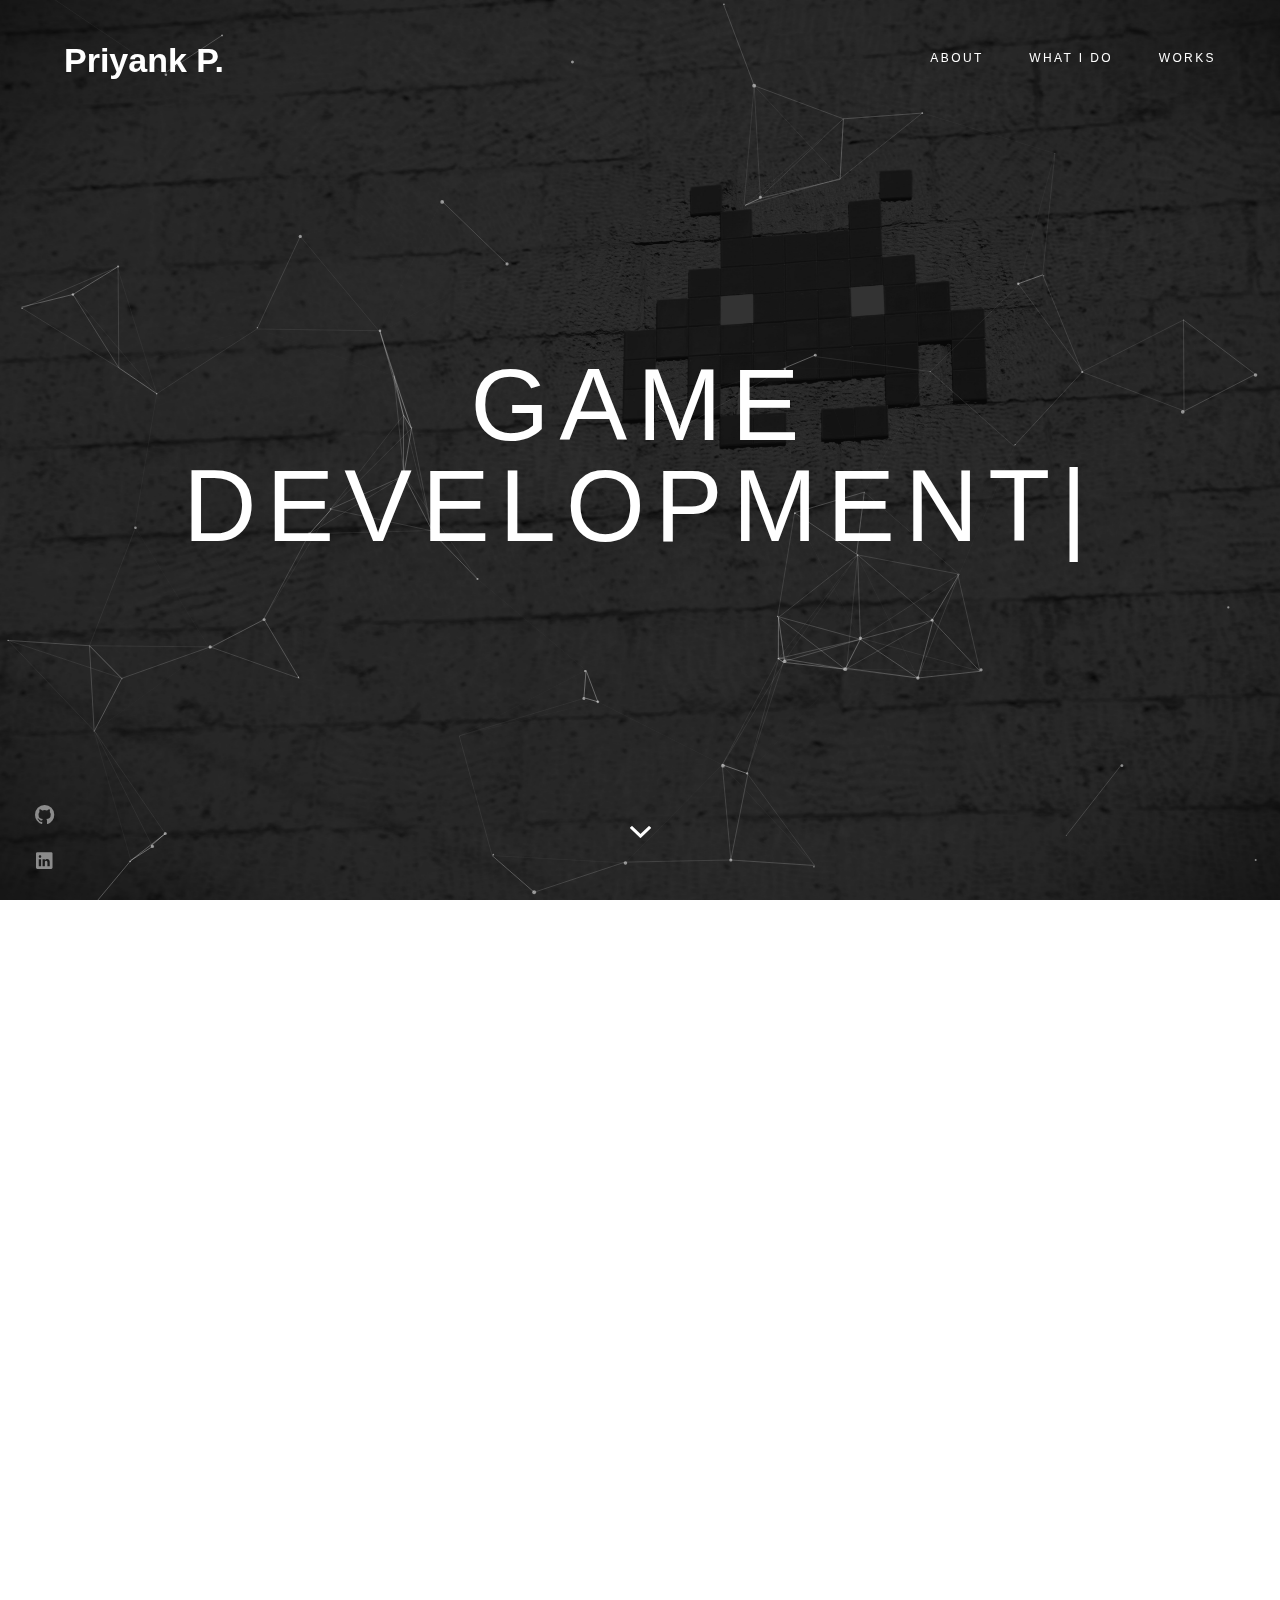
==== commit c8b86847: "added background images and size changes for the game projects images" ====
--- a/index-particles.html
+++ b/index-particles.html
@@ -78,7 +78,7 @@
 
 			<!-- Section Started -->
 			<div class="section started">
-				<div id="particles-bg" class="slide" style="background-image: url(images/slide-bg-1.jpg);"></div>
+				<div id="particles-bg" class="slide" style="background-image: url(images/bgImage.jpg);"></div>
 				<div class="centrize full-width">
 					<div class="vertical-center">
 						<div class="st-title align-center">
@@ -107,8 +107,11 @@
 							I'm eager to embark on new challenges and expand my skills further. Let's connect and explore how we can create captivating gaming experiences together!
 						</p>
 					</div>
-				</div>
-			</div>	
+					<div class="bts">
+						<a href="#" class="btn extra animated">Download CV</a>
+					</div>
+				</div>
+			</div>
 
 			<!-- Section Services -->
 			<div class="section services gray align-left" id="services-section">
@@ -341,7 +344,7 @@
 								</div>
 							</div>
 						</div>
-						<div class="col col-m-12 col-t-6 col-d-6 box-item f-branding">
+						<!-- <div class="col col-m-12 col-t-6 col-d-6 box-item f-branding">
 							<div class="item animated">
 								<div class="desc">
 									<div class="image">
@@ -425,7 +428,7 @@
 									</div>
 								</div>
 							</div>
-						</div>
+						</div> -->
 					</div>
 					<div class="clear"></div>
 				</div>
@@ -439,8 +442,7 @@
 				<div class="st-soc animated">
 					<a target="blank" href="https://www.linkedin.com/in/priyankprajapati/"><i class="icon ion ion-social-linkedin" style="font-size: 22px;"></i></a>
 				</div>
-			</footer>
-			
+			</footer>			
 		</div>
 
 	</div>
@@ -461,7 +463,6 @@
 	<script src="js/main.js"></script>
 	<script src="js/particles.js"></script>
 	<script src="js/particles-setting.js"></script>
-	<script src="js/my.js"></script>
 	
 </body>
 </html>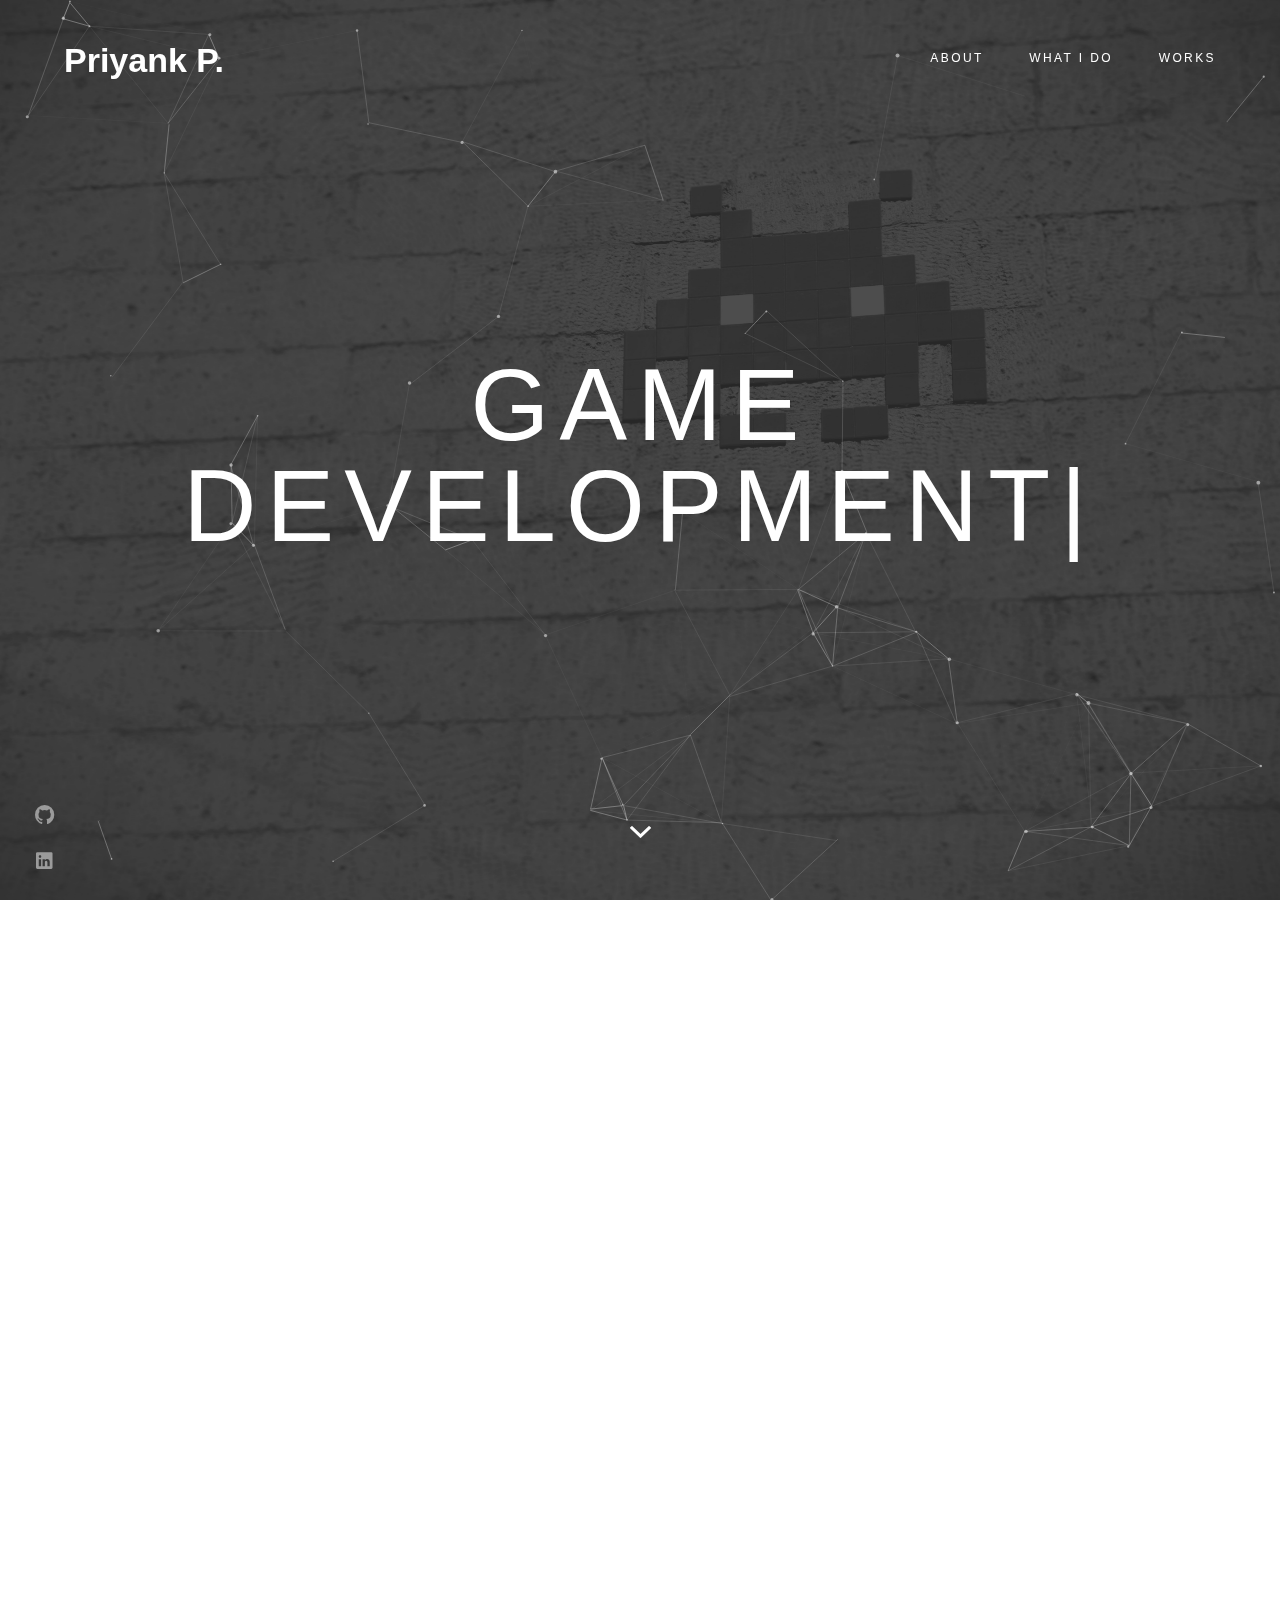
==== commit 17ce3d96: "Merge branch 'main' of https://github.com/iamspd/Priyank_portfolio into main" ====
--- a/index-particles.html
+++ b/index-particles.html
@@ -107,11 +107,8 @@
 							I'm eager to embark on new challenges and expand my skills further. Let's connect and explore how we can create captivating gaming experiences together!
 						</p>
 					</div>
-					<div class="bts">
-						<a href="#" class="btn extra animated">Download CV</a>
-					</div>
-				</div>
-			</div>
+				</div>
+			</div>	
 
 			<!-- Section Services -->
 			<div class="section services gray align-left" id="services-section">
@@ -463,6 +460,7 @@
 	<script src="js/main.js"></script>
 	<script src="js/particles.js"></script>
 	<script src="js/particles-setting.js"></script>
+	<script src="js/my.js"></script>
 	
 </body>
 </html>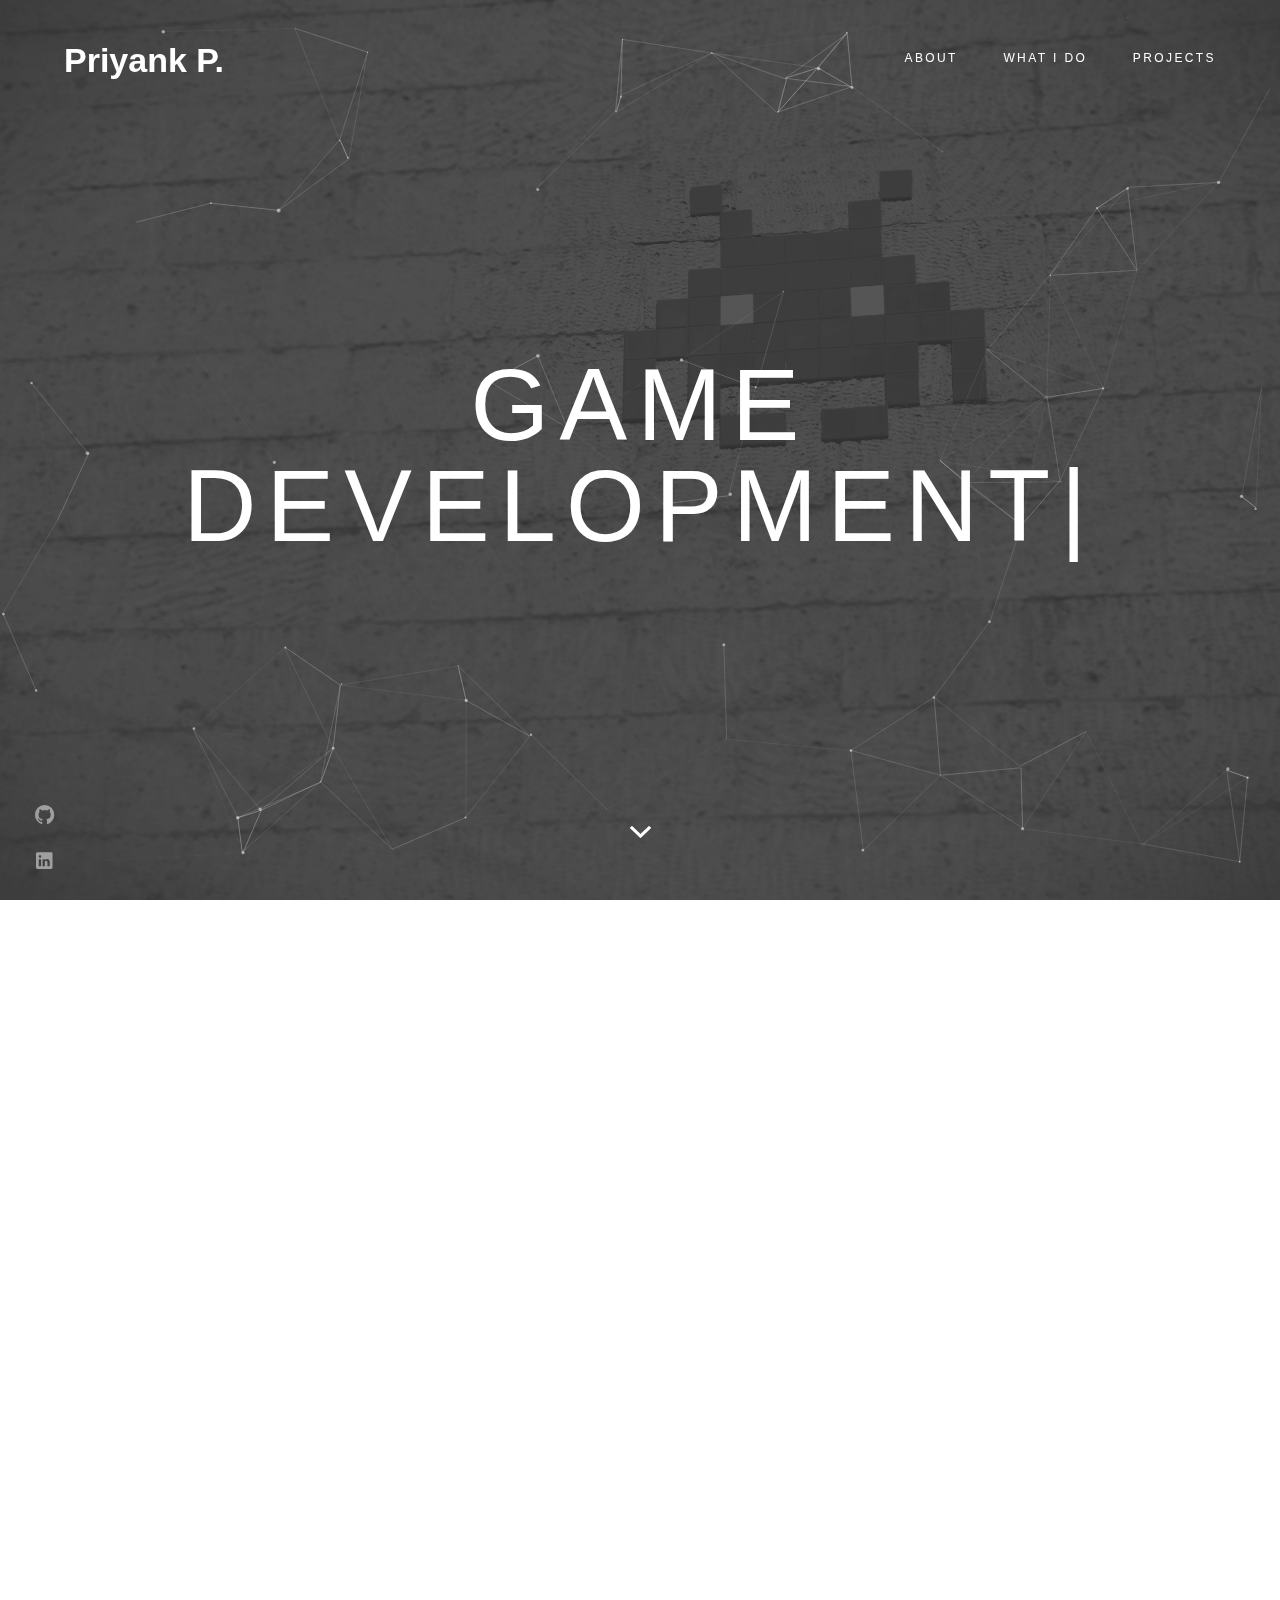
==== commit 5d2374be: "Changed the frogswithguns image and change the works to projects in header" ====
--- a/index-particles.html
+++ b/index-particles.html
@@ -66,7 +66,7 @@
 					<ul>
 						<li><a href="#about-section">About</a></li>
 						<li><a href="#services-section">What I Do</a></li>
-						<li><a href="#works-section">Works</a></li>
+						<li><a href="#works-section">Projects</a></li>
 					</ul>
 					<a href="#" class="close"></a>
 				</div>
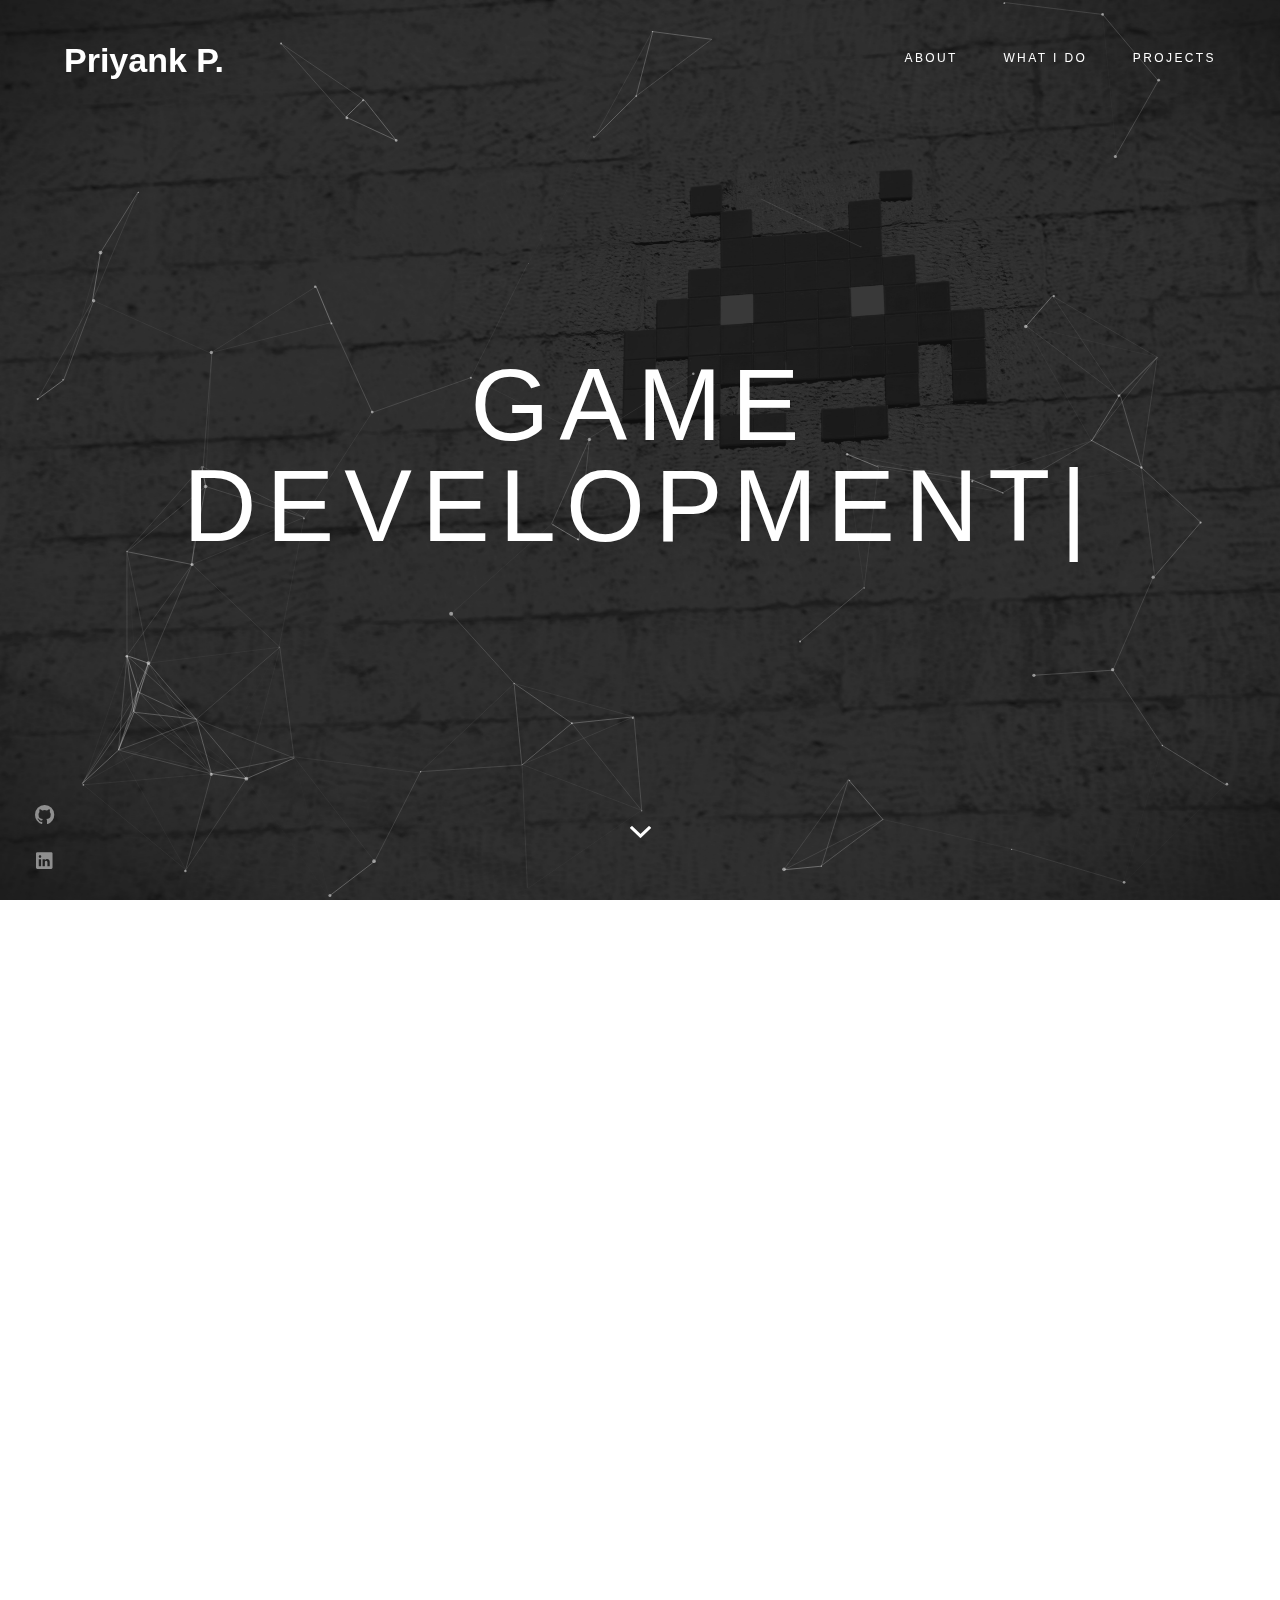
==== commit c0b96967: "Created categories for the project section" ====
--- a/index-particles.html
+++ b/index-particles.html
@@ -160,20 +160,23 @@
 							<label><input type="radio" name="fl_radio" value="box-item" />All</label>
 						</div>
 						<div class="f_btn">
-							<label><input type="radio" name="fl_radio" value="f-branding" />Branding</label>
+							<label><input type="radio" name="fl_radio" value="f-game2D" />2D Games</label>
 						</div>
 						<div class="f_btn">
-							<label><input type="radio" name="fl_radio" value="f-gameProjects" />Game Projects</label>
+							<label><input type="radio" name="fl_radio" value="f-game3D" />3D Games</label>
 						</div>
 						<div class="f_btn">
+							<label><input type="radio" name="fl_radio" value="f-arcadeGames" />Arcade Games</label>
+						</div>
+						<!-- <div class="f_btn">
 							<label><input type="radio" name="fl_radio" value="f-ui" />UI Kits</label>
 						</div>
 						<div class="f_btn">
 							<label><input type="radio" name="fl_radio" value="f-photo" />Photography</label>
-						</div>
+						</div> -->
 					</div>
 					<div class="row box-items">
-						<div class="col col-m-12 col-t-6 col-d-6 box-item f-gameProjects">
+						<div class="col col-m-12 col-t-6 col-d-6 box-item f-game3D">
 							<div class="item animated">
 								<div class="desc">
 									<div class="image">
@@ -201,7 +204,7 @@
 								</div>
 							</div>
 						</div>
-						<div class="col col-m-12 col-t-6 col-d-6 box-item f-gameProjects">
+						<div class="col col-m-12 col-t-6 col-d-6 box-item f-game2D">
 							<div class="item animated">
 								<div class="desc">
 									<div class="image">
@@ -229,7 +232,7 @@
 								</div>
 							</div>
 						</div>
-						<div class="col col-m-12 col-t-6 col-d-6 box-item f-gameProjects">
+						<div class="col col-m-12 col-t-6 col-d-6 box-item f-game2D">
 							<div class="item animated">
 								<div class="desc">
 									<div class="image">
@@ -257,7 +260,7 @@
 								</div>
 							</div>
 						</div>
-						<div class="col col-m-12 col-t-6 col-d-6 box-item f-gameProjects">
+						<div class="col col-m-12 col-t-6 col-d-6 box-item f-game2D">
 							<div class="item animated">
 								<div class="desc">
 									<div class="image">
@@ -285,7 +288,7 @@
 								</div>
 							</div>
 						</div>
-						<div class="col col-m-12 col-t-6 col-d-6 box-item f-gameProjects">
+						<div class="col col-m-12 col-t-6 col-d-6 box-item f-game2D">
 							<div class="item animated">
 								<div class="desc">
 									<div class="image">
@@ -313,7 +316,7 @@
 								</div>
 							</div>
 						</div>
-						<div class="col col-m-12 col-t-6 col-d-6 box-item f-gameProjects">
+						<div class="col col-m-12 col-t-6 col-d-6 box-item f-game3D">
 							<div class="item animated">
 								<div class="desc">
 									<div class="image">
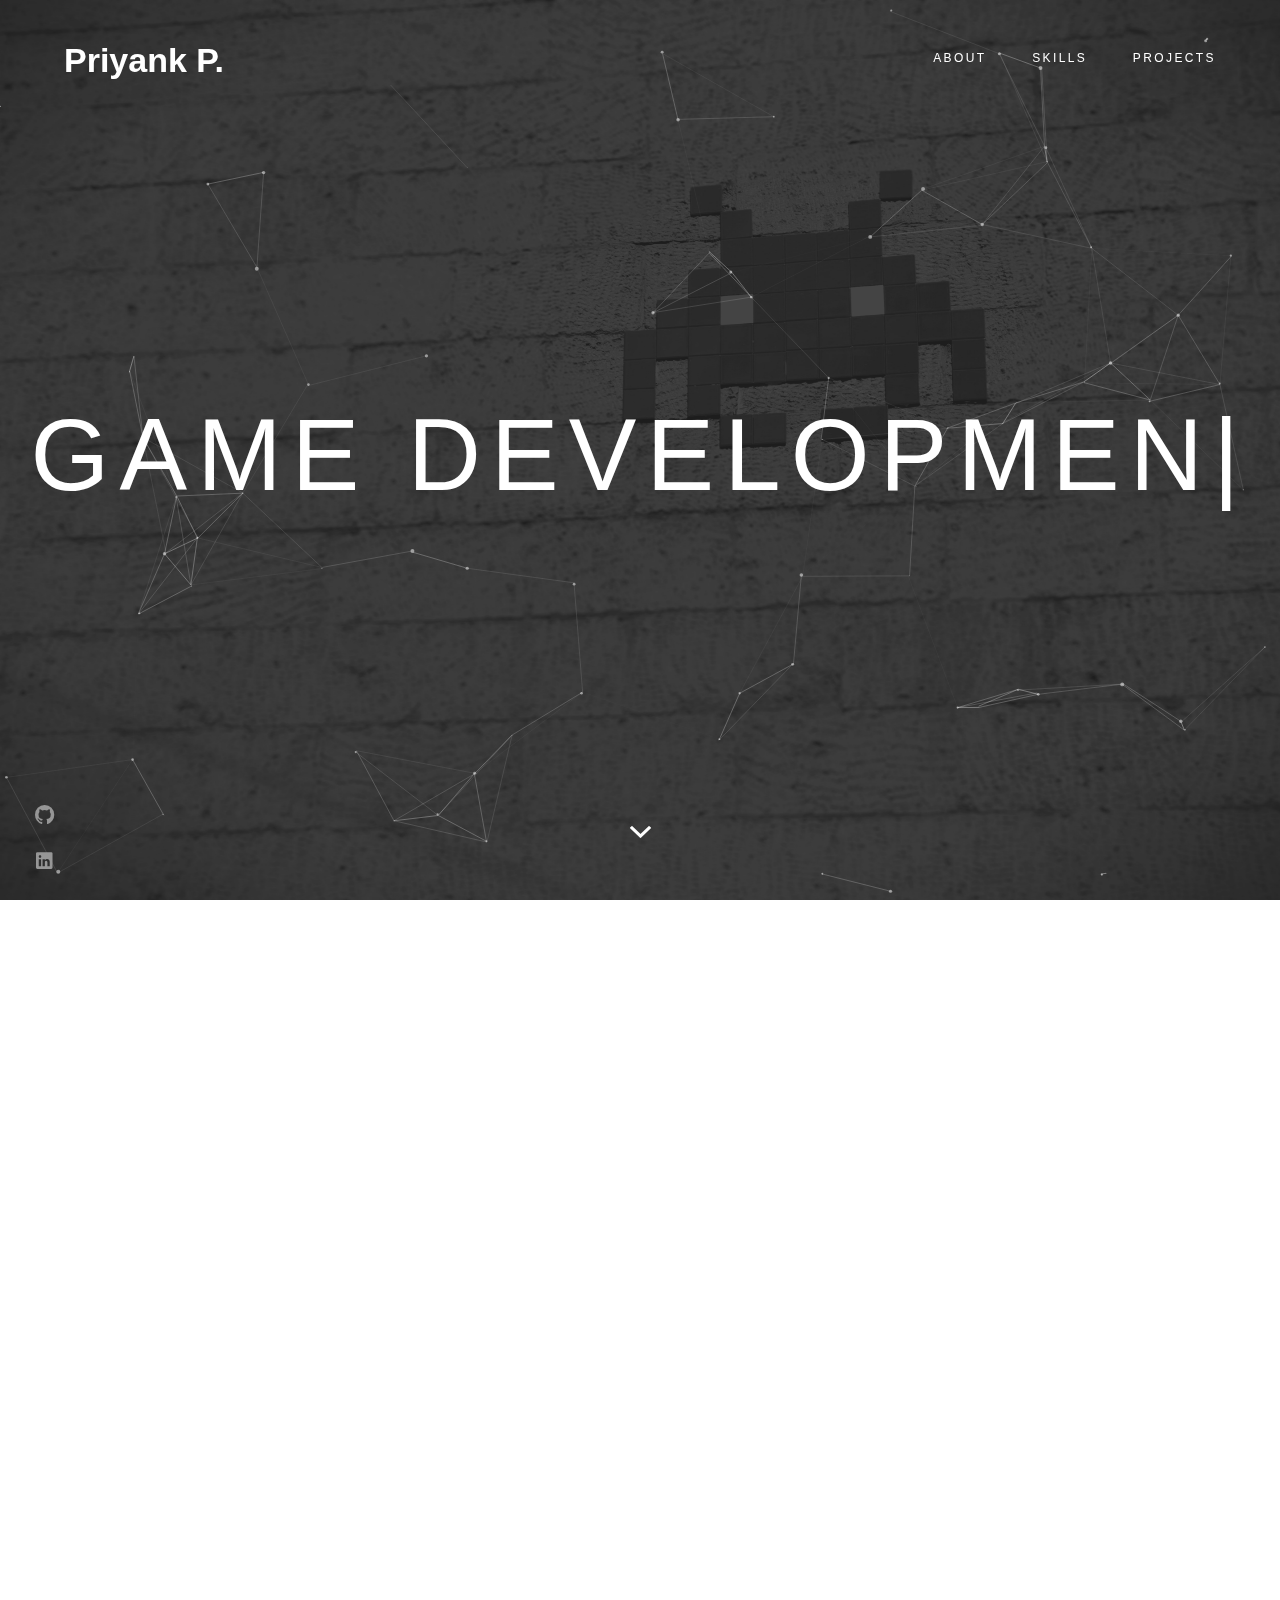
==== commit 94d0d1a7: "Added Skills section" ====
--- a/index-particles.html
+++ b/index-particles.html
@@ -65,7 +65,7 @@
 				<div class="top-menu">
 					<ul>
 						<li><a href="#about-section">About</a></li>
-						<li><a href="#services-section">What I Do</a></li>
+						<li><a href="#services-section">Skills</a></li>
 						<li><a href="#works-section">Projects</a></li>
 					</ul>
 					<a href="#" class="close"></a>
@@ -114,35 +114,36 @@
 			<div class="section services gray align-left" id="services-section">
 				<div class="fw">
 					<div class="titles animated">
-						<div class="title">What I Do</div>
+						<div class="title">Skills</div>
 					</div>
 					<div class="row">
 						<div class="col col-m-12 col-t-6 col-d-4">
 							<div class="service-item animated">
-								<div class="circle"><i class="icon ion ion-ios-browsers-outline"></i></div>
-								<div class="name">Game Development</div>
-								<p>Sed ut perspiciatis unde omnis iste natus error sit voluptatem accusantium doloremque laudantium, totam rem aperiam.</p>
+								<div class="circle"><i class="icon ion ion-ios-game-controller-b-outline"></i></div>
+								<div class="name">Game Engines</div>
+								<p>Unity</p>
+								<p>Unreal</p>
 							</div>
 						</div>
 						<div class="col col-m-12 col-t-6 col-d-4">
 							<div class="service-item animated">
-								<div class="circle"><i class="icon ion ion-ios-lightbulb-outline"></i></div>
-								<div class="name">Animation</div>
-								<p>Sed ut perspiciatis unde omnis iste natus error sit voluptatem accusantium doloremque laudantium, totam rem aperiam.</p>
+								<div class="circle"><i class="icon ion ion-code-working"></i></div>
+								<div class="name">Programming</div>
+								<p>C#</p>
+								<p>C++</p>
+								<p>HTML</p>
+								<p>CSS</p>
+								<p>Javascript</p>
 							</div>
 						</div>
 						<div class="col col-m-12 col-t-6 col-d-4">
 							<div class="service-item animated">
-								<div class="circle"><i class="icon ion ion-ios-color-wand-outline"></i></div>
-								<div class="name">Game Designing</div>
-								<p>Sed ut perspiciatis unde omnis iste natus error sit voluptatem accusantium doloremque laudantium, totam rem aperiam.</p>
-							</div>
-						</div>
-						<div class="col col-m-12 col-t-6 col-d-4">
-							<div class="service-item animated">
-								<div class="circle"><i class="icon ion ion-social-android-outline"></i></div>
-								<div class="name">VFX</div>
-								<p>Sed ut perspiciatis unde omnis iste natus error sit voluptatem accusantium doloremque laudantium, totam rem aperiam.</p>
+								<div class="circle"><i class="icon ion ion-android-walk"></i></div>
+								<div class="name">Art & Designing</div>
+								<p>3D Modeling</p>
+								<p>2D Animation</p>
+								<p>Visual Effects</p>
+								<p>Designing</p>
 							</div>
 						</div>
 					</div>
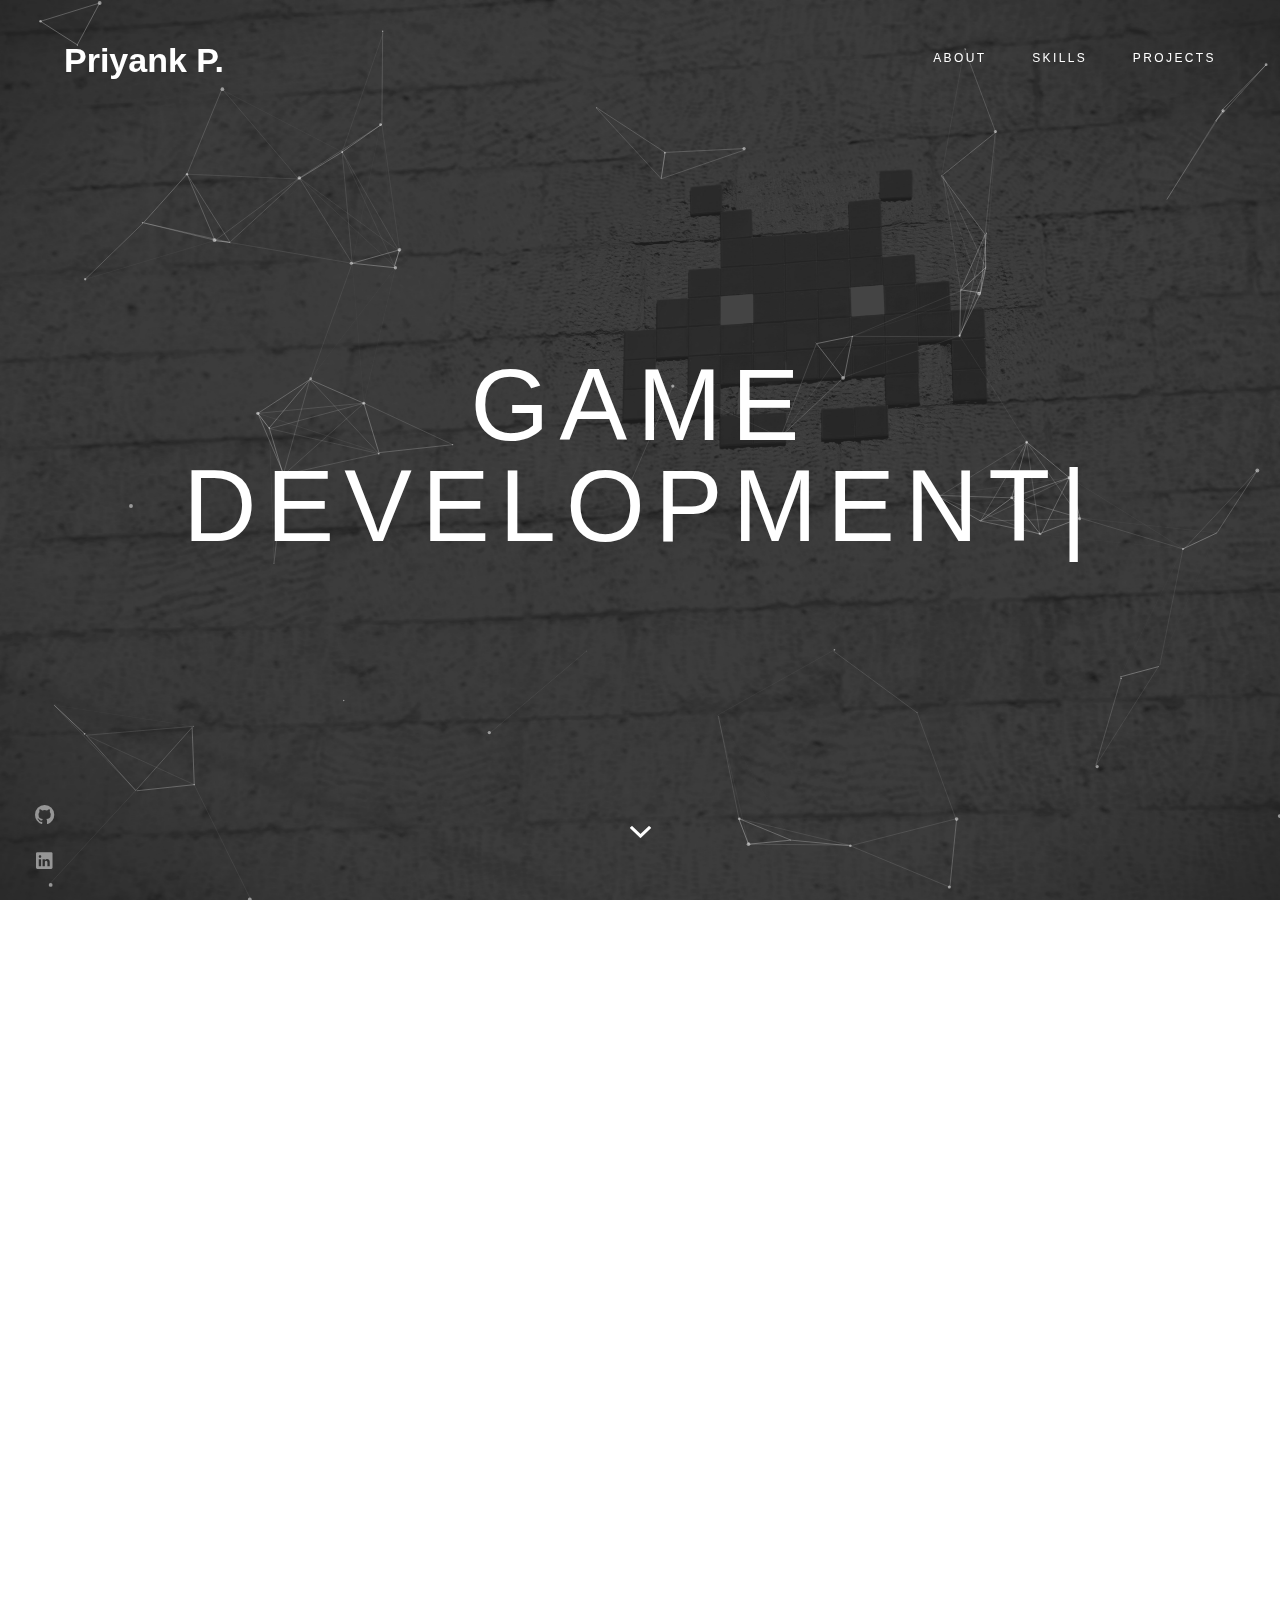
==== commit 53fd0772: "Added Pong arcade game" ====
--- a/index-particles.html
+++ b/index-particles.html
@@ -345,6 +345,34 @@
 								</div>
 							</div>
 						</div>
+						<div class="col col-m-12 col-t-6 col-d-6 box-item f-arcadeGames">
+							<div class="item animated">
+								<div class="desc">
+									<div class="image">
+										<a href="#pong" class="has-popup"><img src="images/works/pong.png" alt="" /></a>
+									</div>
+									<div class="category"></div>
+									<div class="name">
+										<a href="#pong" class="has-popup">Pong</a>
+									</div>
+								</div>
+							</div>
+							<div id="pong" class="popup-box mfp-fade mfp-hide">
+								<div class="content">
+									<div class="image">
+										<img src="images/works/pong.png" alt="">
+									</div>
+									<div class="desc">
+										<div class="category"></div>
+										<h4>Pong</h4>
+										<p>
+											Pong is a modern twist on the classic arcade game Pong, developed in Unity specifically for two players. While staying true to the original gameplay mechanics, this game adds exciting new challenges and difficulties to keep players engaged. Pong offers a fresh and exciting experience for fans of the original game and newcomers alike.
+										</p>
+										<a href="https://github.com/Priyank-Prajapati/Pong_Game.git" target="_blank" class="btn">Github Project Link</a>
+									</div>
+								</div>
+							</div>
+						</div>
 						<!-- <div class="col col-m-12 col-t-6 col-d-6 box-item f-branding">
 							<div class="item animated">
 								<div class="desc">
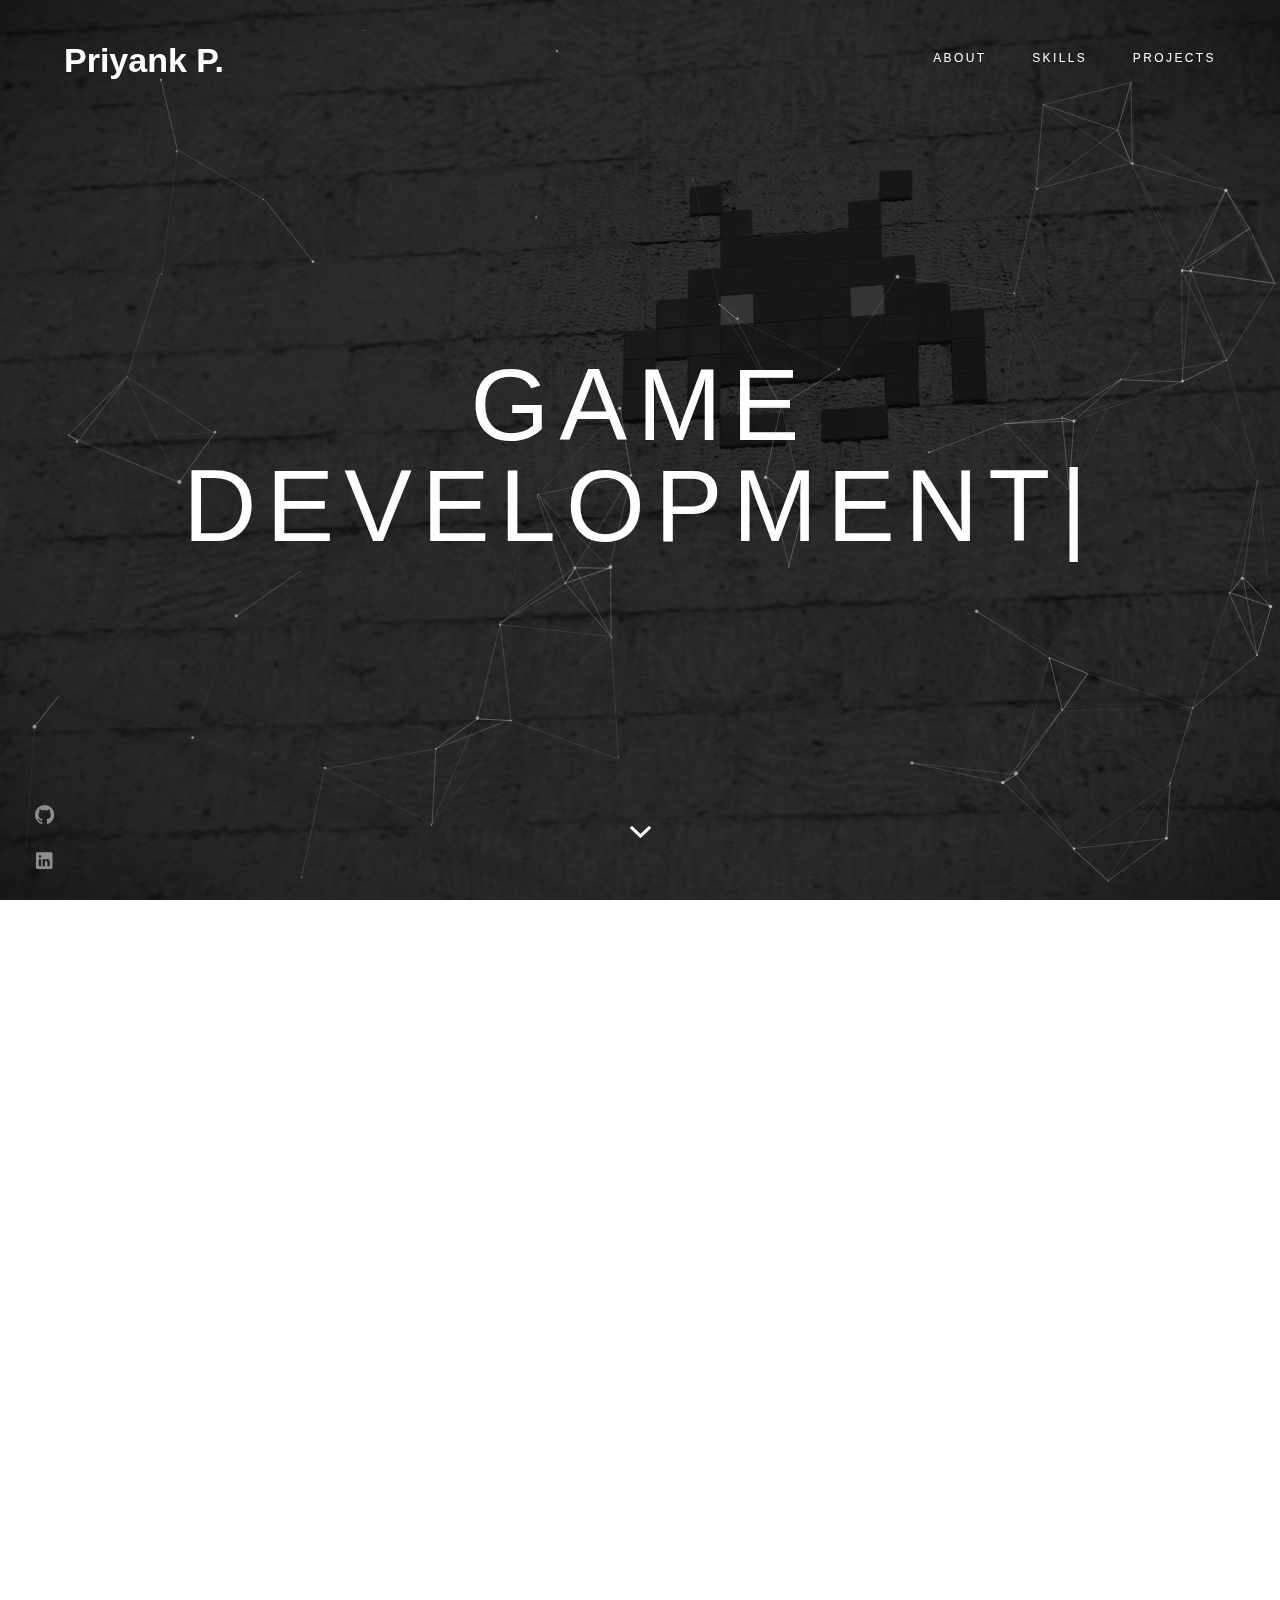
==== commit 1b7d2a00: "Edited skills section" ====
--- a/index-particles.html
+++ b/index-particles.html
@@ -121,29 +121,29 @@
 							<div class="service-item animated">
 								<div class="circle"><i class="icon ion ion-ios-game-controller-b-outline"></i></div>
 								<div class="name">Game Engines</div>
-								<p>Unity</p>
-								<p>Unreal</p>
+								<!-- <p>Unity</p>
+								<p>Unreal</p> -->
 							</div>
 						</div>
 						<div class="col col-m-12 col-t-6 col-d-4">
 							<div class="service-item animated">
 								<div class="circle"><i class="icon ion ion-code-working"></i></div>
 								<div class="name">Programming</div>
-								<p>C#</p>
+								<!-- <p>C#</p>
 								<p>C++</p>
 								<p>HTML</p>
 								<p>CSS</p>
-								<p>Javascript</p>
+								<p>Javascript</p> -->
 							</div>
 						</div>
 						<div class="col col-m-12 col-t-6 col-d-4">
 							<div class="service-item animated">
 								<div class="circle"><i class="icon ion ion-android-walk"></i></div>
 								<div class="name">Art & Designing</div>
-								<p>3D Modeling</p>
+								<!-- <p>3D Modeling</p>
 								<p>2D Animation</p>
 								<p>Visual Effects</p>
-								<p>Designing</p>
+								<p>Designing</p> -->
 							</div>
 						</div>
 					</div>
